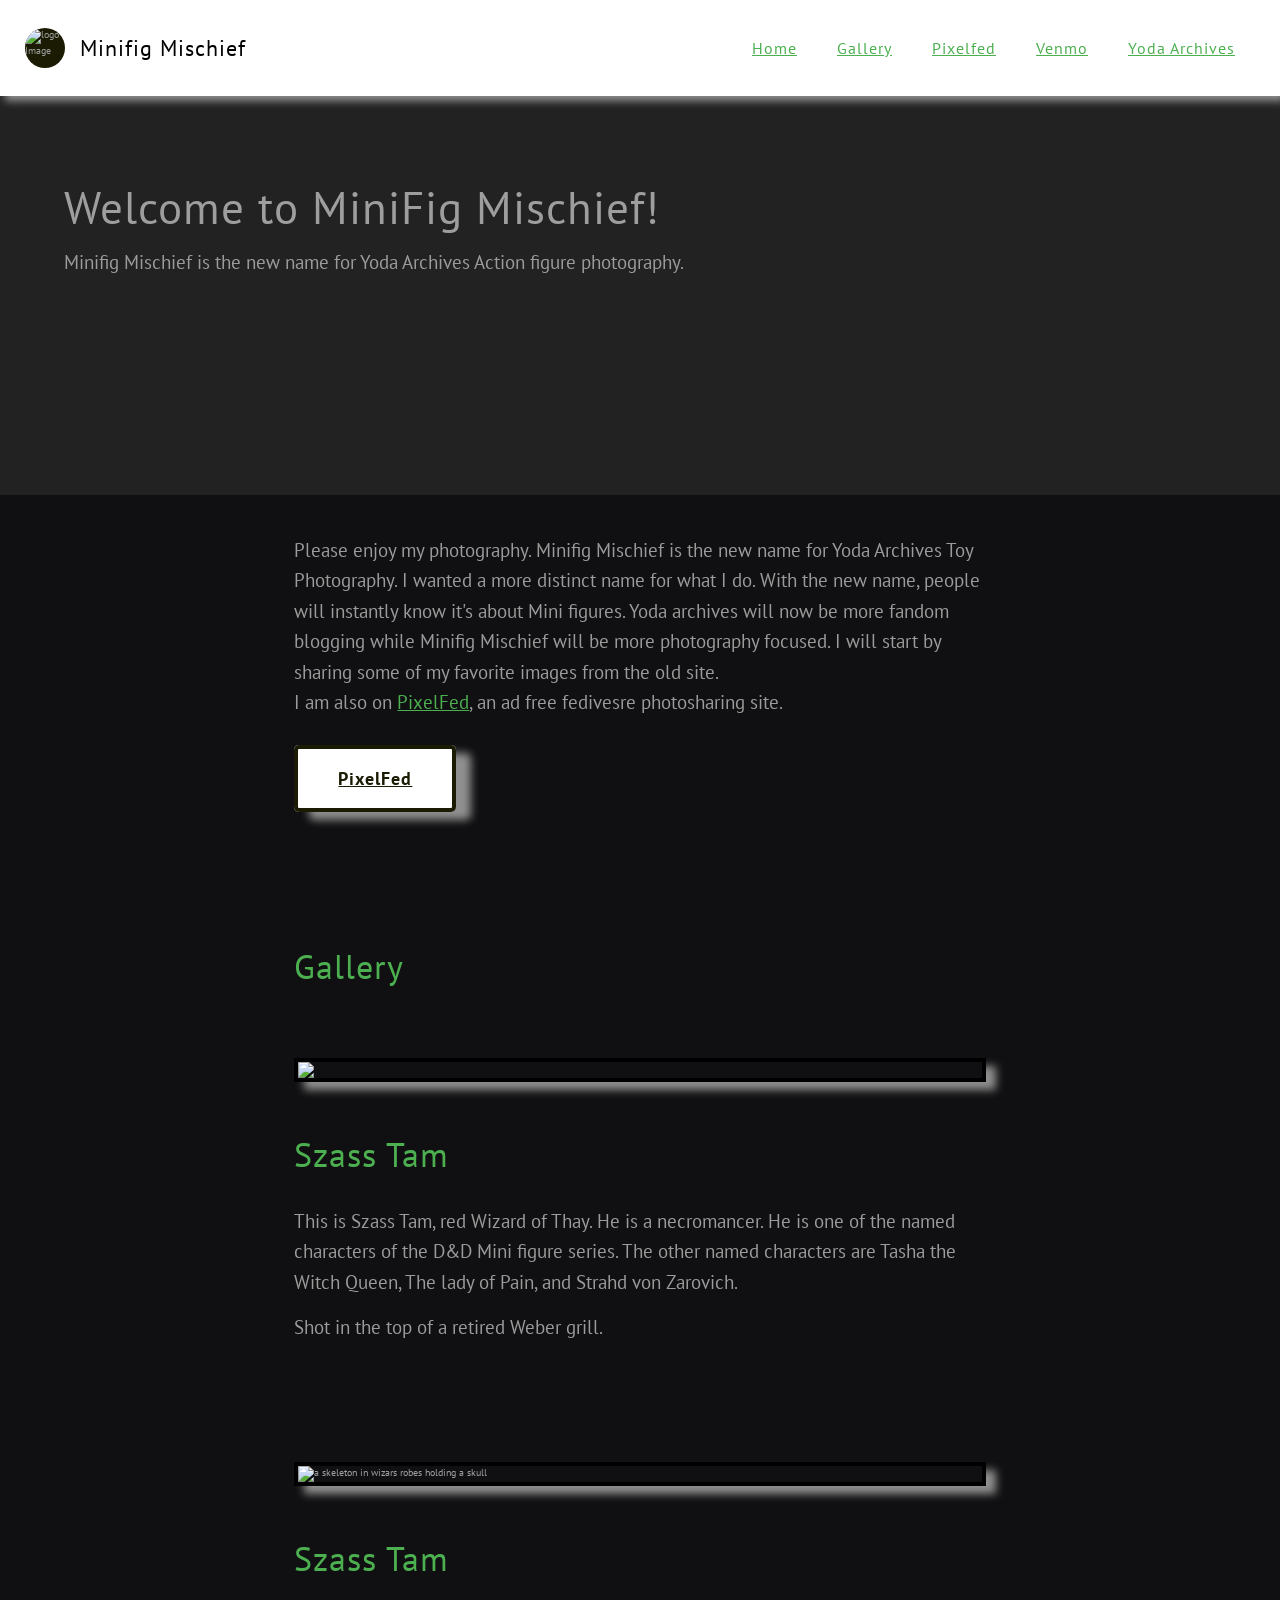
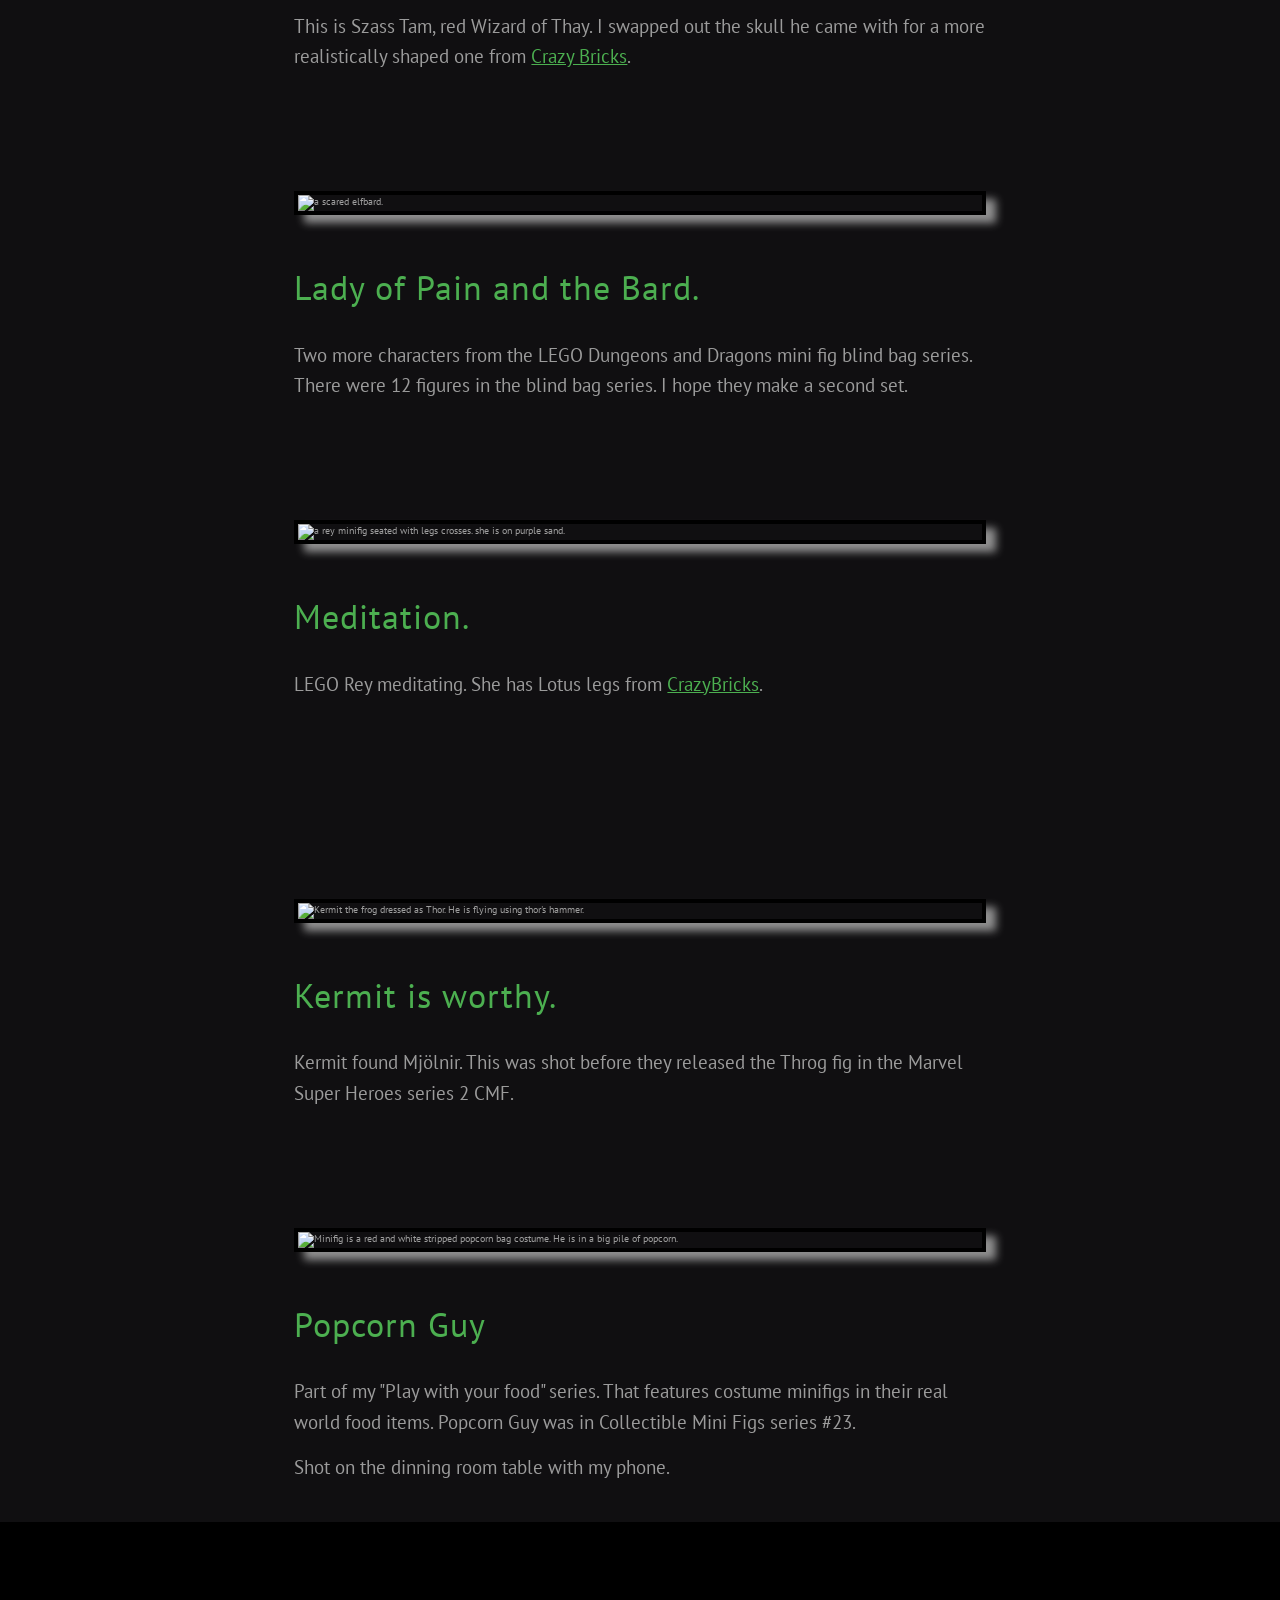
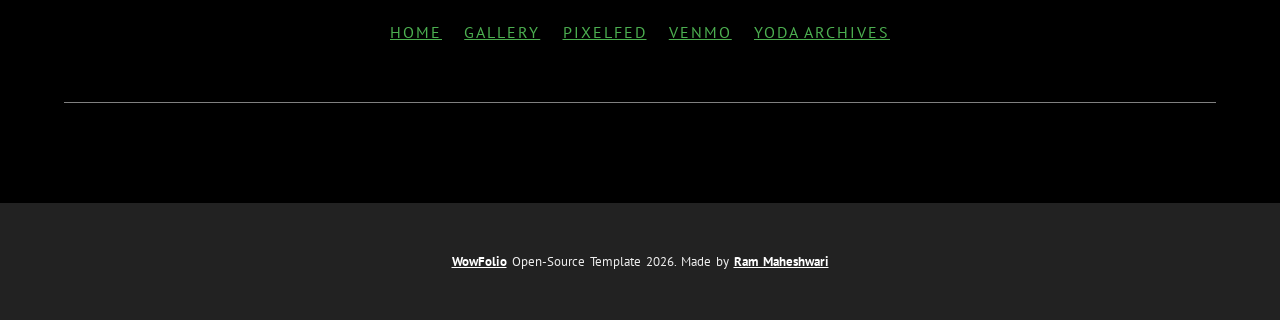
==== index.html @ 5553c9e7 "initial files" ====
<!DOCTYPE html>
<html lang="en">

<head>
  <meta charset="UTF-8" />
  <meta property="og:title" content="Minifig Mischief Macro Photography" />
  <meta property="og:url" content="https://minifigmischief.com}" />
  <meta property="og:type" content="website" />
  <meta name="og:description" content="Toy Photography featuring Minifigs and Action figures from various Fandoms. Including LEGO, Star Wars, Dungeons and Dragons, Marvel, and Comic books" />
  <meta property="og:image" content="https://minifigmischief.com/images/retro_space.jpg" />
  <meta name="description" content="Photography featuring Minifigs and Action figures from various Fandoms. Including LEGO, Star Wars, Dungeons and Dragons, Marvel, and Comic books">

  <meta http-equiv="X-UA-Compatible" content="IE=edge" />
  <meta name="viewport" content="width=device-width, initial-scale=1.0" />
  <link rel="stylesheet" href="css/style.css" />
  <link rel="preconnect" href="https://fonts.googleapis.com" />
  <link rel="preconnect" href="https://fonts.gstatic.com" crossorigin />
  <link href="https://fonts.googleapis.com/css2?family=PT+Sans:wght@400;700&display=swap" rel="stylesheet" />
  <link rel="stylesheet" href="https://cdn.jsdelivr.net/gh/devicons/devicon@v2.14.0/devicon.min.css" />

  <link rel="apple-touch-icon" sizes="180x180" href="/apple-touch-icon.png">
  <link rel="icon" type="image/png" sizes="32x32" href="/favicon-32x32.png">
  <title>Minifig Mischief * Toy Photography</title>

</head>

<body>
  <header class="main-header">
    <div class="main-header__logo-container">
      <div class="main-header__logo-img-cont">
        <img
          src="images/retro_space_favicon.jpg"
          alt="logo Image" class="main-header__logo-img" />
      </div>
      <h4 class="main-header__logo-text">Minifig Mischief</h4>
    </div>
    <nav class="main-header__navigation">
      <ul class="main-header__navigation-links">
        <li class="main-header__navigation-link"><a href="./index.html"> Home </a></li>
        <li class="main-header__navigation-link">
          <a href="./index.html#gallery" name="gallery"> Gallery </a>
        </li>
        <li class="main-header__navigation-link"><a href="https://pixelfed.social/Minifigmischief" rel="noreferrer" name="pixelfed"> Pixelfed </a></li>
        <li class="main-header__navigation-link">
            <a href="https://account.venmo.com/A_Temptation_of_Faeries" rel="noreferrer" name="venmo"> Venmo</a>
          </li>
        <li class="main-header__navigation-link"><a href="https://yodaarchives.com" rel="noreferrer" name="yodaarchives"> Yoda Archives</a></li>

      </ul>
    </nav>
    <div class="main-header__sm-scr-nav-btn">
      <div class="main-header__sm-scr-nav-btn-line"></div>
      <div class="main-header__sm-scr-nav-btn-line"></div>
    </div>
    <div class="main-header__sm-menu">
      <div class="main-header__sm-menu-close">

      </div>
      <ul class="main-header__sm-menu-links">
        <!--li>
          <a class="main-header__sm-menu-link main-header__sm-menu-link--1" name="home-hero">Home</a>
        </li -->

        <li>
          <a class="main-header__sm-menu-link main-header__sm-menu-link--1" name="gallery">Gallery</a>
        </li>
        <li>
          <a class="main-header__sm-menu-link main-header__sm-menu-link--2" name="pixelfed">Pixelfed</a>
        </li>
        <li>
          <a class="main-header__sm-menu-link main-header__sm-menu-link--3" name="venmo">Venmo</a>
        </li>
        <!--li> 
          <a class="main-header__sm-menu-link main-header__sm-menu-link--5" name="yodaarchives">Yoda Archives</a>
        </li --> 
      </ul>
    </div >
  </header>


  <section id="home-hero" class="home-hero">
    <div class="home-hero__content">
      <div class="home-hero__info">
        <h2 class="heading-primary home-hero__heading-primary">
          <span class="heading-primary__main">
            Welcome to MiniFig Mischief!
          </span>
        </h2>
                      <p class="text-primary projects__list-item-text-primary">
                <span>
               Minifig Mischief is the new name for Yoda Archives Action figure photography. 
            </span>
              </p>
      </div>
    </div>
  </section>

  <section  class="projects main-section">
    <div class="main-container">
   
        <p class="text-primary projects__list-item-text-primary"><span> 
        </span>
      </p>
      <div class="main-section__content">


           <div class="projects__list-item projects__list-item--inv">
            <div class="projects__list-item-count">
              <span class="projects__list-item-count-num"> 3 </span>
              <span class="projects__list-item-count-line"> </span>
              <span class="projects__list-item-count-end-dot"> </span>
            </div>

              <p class="text-primary projects__list-item-text-primary intro">
                <span  id="pixelfed">
              Please enjoy my photography. Minifig Mischief is the new name for Yoda Archives Toy Photography. I wanted a more distinct name for what I do. With the new name, people will instantly know it's about Mini figures. Yoda archives will now be more fandom blogging while Minifig Mischief will be more photography focused. I will start by sharing some of my favorite images from the old site.<br> 
              I am also on <a href="https://pixelfed.social/Minifigmischief" rel="noreferrer" name="pixelfed">PixelFed</a>, an ad free fedivesre photosharing site.
            </span><br>
            <a href="https://pixelfed.social/Minifigmischief" class="btn btn-theme btn-inv projects__btn-inv" role="button" rel="noreferrer">PixelFed</a><br>
              <h3 class="heading-tertiary projects__list-item-heading-tertiary" id="gallery">Gallery
              </h3>
              </p>
            </div>
          </div>


           <div class="projects__list-item projects__list-item--inv">
            <div class="projects__list-item-count">
              <span class="projects__list-item-count-num"> 3 </span>
              <span class="projects__list-item-count-line"> </span>
              <span class="projects__list-item-count-end-dot"> </span>
            </div>
            <div class="projects__list-item-details">
              <div class="projects__list-item-img-cont">
                <img src="images/lich.jpg" re="a skeleton wizard in red robes." class="projects__list-item-img" />
              </div>
              <h3 class="heading-tertiary projects__list-item-heading-tertiary">
                Szass Tam
              </h3>
              <!-- <hr class="projects__title-text-divider" /> -->

              <p class="text-primary projects__list-item-text-primary">
                <span>This is Szass Tam, red Wizard of Thay. He is a necromancer. He is one of the named characters of the D&D Mini figure series. The other named characters are Tasha the Witch Queen, The lady of Pain, and Strahd von Zarovich.</span>
                <!-- <br />
                <br /> -->
                <span> Shot in the top of a retired Weber grill.
                </span>
              </p>

            </div>
          </div>






        <div class="projects__list">
          <div class="projects__list-item projects__list-item--inv">
            <div class="projects__list-item-count">
              <span class="projects__list-item-count-num"> 1 </span>
              <span class="projects__list-item-count-line"> </span>
              <span class="projects__list-item-count-end-dot"> </span>
            </div>
            <div class="projects__list-item-details">
              <div class="projects__list-item-img-cont">
                <img src="images/dd_lich-new_skull.jpg" alt="a skeleton in wizars robes holding a skull" class="projects__list-item-img" />
              </div>
              <h3 class="heading-tertiary projects__list-item-heading-tertiary">
                Szass Tam
              </h3>
              <!-- <hr class="projects__title-text-divider" /> -->

              <p class="text-primary projects__list-item-text-primary">
                <span>This is Szass Tam, red Wizard of Thay. I swapped out the skull he came with for a more realistically shaped one from <a href="https://crazybricks.bigcartel.com/" rel="noreferrer">Crazy Bricks</a>.

                </span>
                <!-- <br />
                  <br /> -->

              </p>

              <!--  <a href="https://crazybricks.bigcartel.com/" class="btn btn-theme btn-inv projects__btn-inv" role="button" rel="noreferrer">Crazy Bricks</a> -->

            </div>
          </div>




          <div class="projects__list-item projects__list-item--inv">
            <div class="projects__list-item-details">
              <div class="projects__list-item-img-cont">
                <img src="images/lady-pain-BARD.jpg" alt="a scared elfbard." class="projects__list-item-img" />
              </div>
              <h3 class="heading-tertiary projects__list-item-heading-tertiary">
                Lady of Pain and the Bard.
              </h3>
              <!-- <hr class="projects__title-text-divider" /> -->

              <p class="text-primary projects__list-item-text-primary">
                <span>
                Two more characters from the LEGO Dungeons and Dragons mini fig blind bag series. There were 12 figures in the blind bag series. I hope they make a second set.
                </span>
              </p>

            </div>
            <div class="projects__list-item-count">
              <span class="projects__list-item-count-num">  </span>
              <span class="projects__list-item-count-line"> </span>
              <span class="projects__list-item-count-end-dot"> </span>
            </div>
          </div>



          <div class="projects__list-item projects__list-item--inv">
            <div class="projects__list-item-count">
              <span class="projects__list-item-count-num">  </span>
              <span class="projects__list-item-count-line"> </span>
              <span class="projects__list-item-count-end-dot"> </span>
            </div>

            <div class="projects__list-item-details">
              <div class="projects__list-item-img-cont">
                <img src="images/rey_lotus_position.jpg" alt="a rey minifig seated with legs crosses. she is on purple sand." class="projects__list-item-img" />
              </div>
              <h3 class="heading-tertiary projects__list-item-heading-tertiary">
                Meditation.
              </h3>
              <!-- <hr class="projects__title-text-divider" /> -->

              <p class="text-primary projects__list-item-text-primary">
                <span>
                  LEGO Rey meditating. She has Lotus legs from <a href="https://crazybricks.bigcartel.com/" rel="noreferrer">CrazyBricks</a>.
                </span>

              </p>
            </div>
          </div>
 
          <div class="projects__list-item projects__list-item--inv">
            <div class="projects__list-item-count">
              <span class="projects__list-item-count-num"> 3 </span>
              <span class="projects__list-item-count-line"> </span>
              <span class="projects__list-item-count-end-dot"> </span>
            </div>
          </div>

        

          <div class="projects__list-item projects__list-item--inv">
            <div class="projects__list-item-details">
              <div class="projects__list-item-img-cont">
                <img src="images/kermit_thor.jpg" alt="Kermit the frog dressed as Thor. He is flying using thor's hammer." class="projects__list-item-img" />
              </div>
              <h3 class="heading-tertiary projects__list-item-heading-tertiary">
                Kermit is worthy.
              </h3>
              <!-- <hr class="projects__title-text-divider" /> -->

              <p class="text-primary projects__list-item-text-primary">
                <span>
                Kermit found Mjölnir. This was shot before they released the Throg fig in the Marvel Super Heroes series 2 CMF. 
                </span>

              </p>

            </div>

            <div class="projects__list-item-count">
              <span class="projects__list-item-count-num"> 4 </span>
              <span class="projects__list-item-count-line"> </span>
              <span class="projects__list-item-count-end-dot"> </span>
            </div>
          </div>

          <div class="projects__list-item projects__list-item--inv">
          <div class="projects__list-item-details">
              <div class="projects__list-item-img-cont">
                <img src="images/popcorn_matted.jpg" alt="Minifig is a red and white stripped popcorn bag costume. He is in a big pile of popcorn." class="projects__list-item-img" />
              </div>
              <h3 class="heading-tertiary projects__list-item-heading-tertiary">
                Popcorn Guy
              </h3>
              <!-- <hr class="projects__title-text-divider" /> -->

              <p class="text-primary projects__list-item-text-primary">
                <span>
                Part of my "Play with your food" series. That features costume minifigs in their real world food items. Popcorn Guy was in Collectible Mini Figs series #23.
                </span>
                <!-- <br />
                <br /> -->
                <span>Shot on the dinning room table with my phone.
                </span>

              </p>

            </div>
          </div>


        </div>
      </div>
    </div>
  </section>

  <footer class="main-footer">
    <div class="main-footer__upper">
      <div class="main-container">
        <ul class="main-footer__links">
          <li class="main-footer__link">
            <a href="./index.html">Home</a>
          </li>
          <li class="main-footer__link">
            <a href="./index.html#gallery">Gallery</a>
          </li>
          <li class="main-footer__link">
            <a href="https://pixelfed.social/Minifigmischief" rel="noreferrer">PixelFed</a>
          </li>
          <li class="main-footer__link" id="venmo">
            <a href="https://account.venmo.com/A_Temptation_of_Faeries" rel="noreferrer">Venmo</a>
          </li>
          <li class="main-footer__link" id="yodaarchives">
          <a href="https://yodaarchives.com" rel="noreferrer">Yoda Archives</a>
          </li>
        </ul>
        <div class="main-footer__mid-line"></div>
        <div class="main-footer__socials">

        </div>
      </div>
    </div>
    <div class="main-footer__bottom">
      <div class="main-container">
        <p class="main-footer__bottom-txt">
          <a target="_blank" href="https://github.com/rammcodes/wowfolio" rel="noreferrer">WowFolio</a> Open-Source Template
          <script>document.write(new Date().getFullYear())</script>. Made by
          <a target="_blank" href="https://rammaheshwari.com" rel="noreferrer">Ram Maheshwari</a>
        </p>
      </div>
    </div>
  </footer>
  <script src="./script.js"></script>
</body>

</html>
---- css/style.css ----
* {
  margin: 0;
  padding: 0;
  box-sizing: border-box;
  font-family: inherit;
}

:root {
  --themeColor: 27, 27, 3;
  /* Theme Color in (R,G,B) format 
  */
  --background: rgb(16 15 17);
  --herobg: rgb(31 28 31);/*option a */
  --herobg: #222;
  --purple: #4CAF50;
  --accentgreen: #4CAF50;
}

html {
  font-size: 62.5%;
  scroll-behavior: smooth;
}

/* 75em === 1200px */
@media (max-width: 75em) {
  html {
    font-size: 60%;
  }
}

/* 56.25em === 900px */
@media (max-width: 56.25em) {
  html {
    font-size: 58%;
  }
}

/* 37.5em === 600px */
@media (max-width: 37.5em) {
  html {
    font-size: 56%;
  }
}

/* 112.5em === 1600px */
/* @media (min-width: 112.5em) {
  html {
    font-size: 65%;
  }
} */

body {
  font-family: 'PT Sans', sans-serif;
  background: var(--background);
  color: rgb(158 158 158);
}

ul {
  list-style: none;
}

a {
  text-decoration: underline;
  color: var(--accentgreen);
}

/* Utils */

.btn {
  font-family: inherit;
  letter-spacing: 1px;
  font-weight: 700;
  border: none;
  box-shadow: none;
  cursor: pointer;
  padding: 1.8rem 4rem;
  font-size: 1.8rem;
  border-radius: 5px;
  border: 4px solid rgba(var(--themeColor), 1);
}

@media (max-width: 37.5em) {
  .btn {
    padding: 2rem 4rem;
  }
}

.btn-theme {
  background: rgba(var(--themeColor), 1);
  color: #fff;
  box-shadow: rgb(158 158 158  / 90%) 15px 8px 8px;
;
}

.btn-inv {
  color: rgba(var(--themeColor), 1);
  background: #fff;
}

.btn-sm {
  padding: 1.3rem 2rem;
  font-size: 1.6rem;
  border: none;
}

.main-container {
  max-width: 120rem;
  margin: auto;
  width: 90%;
}



.main-section__content {
  margin-top: 1rem;
}

@media (max-width: 37.5em) {
  .main-section {
    padding: 10rem 0;
  }

  .main-section__content {
    margin-top: 9rem;
  }
}

.heading-primary {
  font-size: 4.5rem;
  letter-spacing: 1px;
  line-height: 1.3;
  color: rgb(158 158 158);
  font-weight: 400;
}

@media (max-width: 37.5em) {
  .heading-primary {
    font-size: 4rem;
  }
}

.heading-primary__sm {
  font-size: 2.8rem;
  display: block;
  margin-bottom: 2.5rem;
}

.heading-secondary {
  font-size: 4rem;
  letter-spacing: 1px;
  line-height: 1.3;
  color: rgb(158 158 158);
  font-weight: 400;
}

.heading-secondary__sm {
  font-size: 2.8rem;
  display: block;
  margin-bottom: 2.5rem;
}

.heading-tertiary {
  font-size: 3.4rem;
  letter-spacing: 1px;
  line-height: 1.3;
  color: var(--purple);
  font-weight: 400;
}

.heading-quaternary {
  font-size: 2.5rem;
  letter-spacing: 1px;
  line-height: 1.3;
  color: #000;
  font-weight: 400;
}

.heading-quaternary-sm {
  font-size: 2.1rem;
  letter-spacing: 1px;
  line-height: 1.3;
  color: #000;
  font-weight: 400;
}

@media (max-width: 37.5em) {
  .heading-secondary {
    font-size: 3.7rem;
  }

  .heading-tertiary {
    font-size: 3rem;
  }
}

.text-primary {
  font-size: 1.9rem;
  color: #9e9e9efa;
  line-height: 1.6;
}

.text-primary span {
  margin-bottom: 1.5rem;
  display: block;
}

.text-primary span:last-child {
  margin-bottom: 0;
}

/* Animation ( Keyframes ) */

@keyframes downToUp {
  0% {
    opacity: 0;
    transform: translateY(50px);
  }

  100% {
    opacity: 1;
    transform: translateY(0);
  }
}

/* Main Header Stylings */

.main-header {
  display: flex;
  justify-content: space-between;
  align-items: center;
  padding: 2.5rem;
  position: fixed;
  top: 0;
  left: 0;
  width: 100%;
  box-shadow: rgb(158 158 158  / 90%) 5px 5px 8px;
  z-index: 1000;
  background: #fff;
}

.main-header__logo-container {
  display: flex;
  align-items: center;
  cursor: pointer;
}

.main-header__logo-img-cont {
  margin-right: 1.5rem;
  width: 4rem;
  height: 4rem;
  overflow: hidden;
  border-radius: 10rem;
  background: rgba(var(--themeColor), 1);
}

.main-header__sm-scr-nav-btn {
  padding: 1rem 1rem;
  display: none;
  cursor: pointer;
}

@media (max-width: 37.5em) {
  .main-header__sm-scr-nav-btn {
    display: block;
  }
}

.main-header__sm-scr-nav-btn-line {
  height: 1px;
  background: #000;
  width: 3rem;
  border-radius: 50px;
}

.main-header__sm-menu {
  background: #fff;
  position: fixed;
  top: 0;
  left: 0;
  width: 100%;
  height: 100%;
  min-height: 40rem;
  transform: translateX(-100%);
  transition: transform 0.5s;
  display: flex;
  align-items: center;
  justify-content: center;
}

.main-header__sm-menu-close {
  position: absolute;
  top: 3.3rem;
  right: 2.5rem;
  width: 3rem;
  height: 3rem;
}

.main-header__sm-menu-close:before,
.main-header__sm-menu-close:after {
  position: absolute;
  content: ' ';
  height: 3rem;
  width: 1px;
  left: 50%;
  transform: translateX(-50%);
  background-color: #000;
}

.main-header__sm-menu-close:before {
  transform: rotate(45deg);
}

.main-header__sm-menu-close:after {
  transform: rotate(-45deg);
}

.main-header__sm-menu--active {
  transform: translateX(0);
}

.main-header__sm-menu-links {
  width: 90%;
}

.main-header__sm-menu-link {
  opacity: 0;
  transform: translateY(50px);
  transition: opacity 0.3s, transform 0.3s;
  font-size: 2.5rem;
  text-align: center;
  display: block;
  padding: 3rem;
  color: #555;
}

/* @keyframes smMenuLinkStartAnimation {
  0% {
    transform: translateY(50px);
    opacity: 0;
  }
  100% {
    transform: translateY(0);
    opacity: 1;
  }
}

@keyframes smMenuLinkEndAnimation {
  0% {
    transform: translateY(0);
    opacity: 1;
  }
  100% {
    transform: translateY(50px);
    opacity: 0;
  }
} */

.main-header__sm-scr-nav-btn-line:first-child {
  margin-bottom: 8px;
}

@media (max-width: 37.5em) {
  .main-header {
    padding: 2.3rem 1.5rem;
  }

  .main-header__logo-img-cont {
    margin-right: 1rem;
  }
}

.main-header__logo-img {
  width: 100%;
  height: 100%;
  object-fit: cover;
}

.main-header__logo-text {
  font-size: 2.2rem;
  letter-spacing: 1px;
  color: #000;
  font-weight: 400;
}

.main-header__navigation-links {
  display: flex;
  align-items: center;
}

.main-header__navigation-link {
  padding: 1.3rem 2rem;
  font-size: 1.6rem;
  letter-spacing: 1px;
  color: #000;
  font-weight: 400;
}

@media (max-width: 56.25em) {
  .main-header__navigation-link {
    padding: 1.3rem 1.5rem;
  }
}

@media (max-width: 37.5em) {
  .main-header__navigation-links {
    display: none;
  }
}

/* Hero Section Stylings */

.home-hero {
  display: flex;
  height: 55vh;
  min-height: 40rem;
  max-height: 60rem;
  background: var(--herobg);
}

.home-hero__content {
  max-width: 120rem;
  margin: auto;
  width: 90%;

  animation: downToUp 0.8s;
}

@media (max-width: 37.5em) {
  .home-hero {
    height: 50vh;
    min-height: unset;
    max-height: unset;
  }

.home-hero__content {
    margin: 0 auto;
    padding: 15rem 0 10rem 0;
  }
}

.home-hero__heading-primary {
  margin-bottom: 1rem;
}

.home-hero__btn-theme {
  margin-right: 2rem;
}

@media (max-width: 37.5em) {
  .home-hero__heading-primary {
    margin-bottom: 4.5rem;
  }

  .home-hero__btn-theme,
  .home-hero__btn-inv {
    width: 100%;
  }

  .home-hero__btn-theme {
    margin: 0 0 2rem 0;
  }
}

/* About */
.about {
  background: rgb(252, 252, 252);
}

.about__info {
  display: grid;
  grid-template-columns: 1fr 1fr;
  grid-gap: 8rem;
}

@media (max-width: 37.5em) {
  .about__info {
    grid-template-columns: 1fr;
    grid-gap: 6rem;
  }

  .about__btn-theme {
    width: 70%;
  }
}

.about__heading-quaternary {
  margin-bottom: 3rem;
}

.about__main-info {
  margin-bottom: 4rem;
}

.about__text-primary {
  margin-bottom: 4rem;
}

.about__text-primary a{
  text-decoration: underline;
}

.about__info-heading {
  margin-bottom: 3rem;
  color: #555;
}

.about__skills {
  display: flex;
  flex-wrap: wrap;
}

.about__skill {
  font-size: 1.6rem;
  text-transform: uppercase;
  letter-spacing: 1px;
  padding: 1.5rem 2rem;
  margin-right: 2rem;
  margin-bottom: 2rem;

  background: #eee;
  color: #666;
  border-radius: 5px;
  font-weight: 500;
}

/* projects */

.projects__list-item {
  display: grid;
  grid-template-columns: 60%;
  grid-gap: 4rem;
  margin-bottom: 8rem;
}

.projects__list-item--inv {
  justify-content: center;
}

@media (max-width: 75em) {
  .projects__list-item {
    grid-template-columns: 60%;
  }
}

@media (max-width: 56.25em) {
  .projects__list-item {
    grid-template-columns: 100%;
  }
}

.projects__list-item:last-child {
  margin-bottom: 0;
}

.projects__list-item-count {
  display: flex;
  flex-direction: column;
  align-items: center;
  max-height: 30rem;
  display: none;
}

.projects__list-item-count-num {
  font-size: 2rem;
  font-weight: 700;
  width: 5rem;
  height: 5rem;
  color: #fff;
  background: #000;
  display: block;
  display: flex;
  align-items: center;
  justify-content: center;
  border-radius: 50px;
}

.projects__list-item-count-line {
  flex-grow: 1;
  width: 2px;
  background: #000;
  border-radius: 50px;
}

.projects__list-item-count-end-dot {
  width: 1rem;
  height: 1rem;
  border-radius: 50px;
  background: #000;
}

.projects__list-item--inv .projects__list-item-img-cont {
  margin: 0 0 0 auto;
}

.projects__list-item-img-cont {
  box-shadow: rgba(77, 233, 0, 0.35) 5px 5px 15px;
  box-shadow: rgb(158 158 158  / 90%) 10px 8px 8px;
  border: 4px solid black;
}

.projects__list-item-img {
  width: 100%;
  display: block;
}

.projects__list-item-heading-tertiary {
  margin: 5rem 0 3rem 0;
}

@media (max-width: 37.5em) {
  .projects__list-item-heading-tertiary {
    margin: 5rem 0 2.5rem 0;
  }
}

.projects__title-text-divider {
  height: 5px;
  width: 3rem;
  background: rgba(var(--themeColor), 1);
  margin-bottom: 3rem;
  border-radius: 100px;
}

.projects__list-item-text-primary {
  margin-bottom: 4rem;
}

@media (max-width: 37.5em) {
  .projects__list-item-text-primary {
    margin-bottom: 3.7rem;
  }
}

.projects__list-item-text-primary span {
  margin-bottom: 1.5rem;
  display: block;
}

.projects__list-item-text-primary span:last-child {
  margin-bottom: 0;
}

.projects__btn-theme {
  margin-right: 2rem;
}

@media (max-width: 37.5em) {
  .projects__btn-theme {
    margin: 0 0 2rem 0;
  }

  .projects__btn-theme,
  .projects__btn-inv {
    width: 70%;
  }
}



/* Main Footer */

.main-footer__upper {
  background: #000;
  padding: 10rem 0;
}

.main-footer__links {
  display: flex;
  max-width: 50rem;
  align-items: center;
  justify-content: space-between;
  margin: auto;
}

.main-footer__link a {
  color: var(--accentgreen);
  font-size: 1.6rem;
  text-transform: uppercase;
  letter-spacing: 2px;
  font-weight: 500;
}

@media (max-width: 37.5em) {
  .main-footer__upper {
    padding: 7rem 0;
  }

  .main-footer__links {
    display: block;
  }

  .main-footer__link a {
    margin-bottom: 0.5rem;
    padding: 3rem 1.5rem;
    display: block;
  }
}

.main-footer__mid-line {
  background: grey;
  height: 1px;
  margin-top: 6rem;
}


.main-footer__bottom {
  padding: 5rem 2rem;
  background: #222;
}

.main-footer__bottom-txt {
  color: #eee;
  font-size: 1.3rem;
  word-spacing: 2px;
  text-align: center;
}

.main-footer__bottom-txt a {
  text-decoration: underline;
  color: #fff;
  font-weight: 700;
}


.groupOfLinks {
  display: flex;
  flex-direction: row;
}

img.blue_tint {
        filter: invert(43%) sepia(15%) saturate(2087%) hue-rotate(194deg) brightness(95%) contrast(85%);
        margin-top: -2px;
    }

.intro {
  padding-bottom: 20px;
}
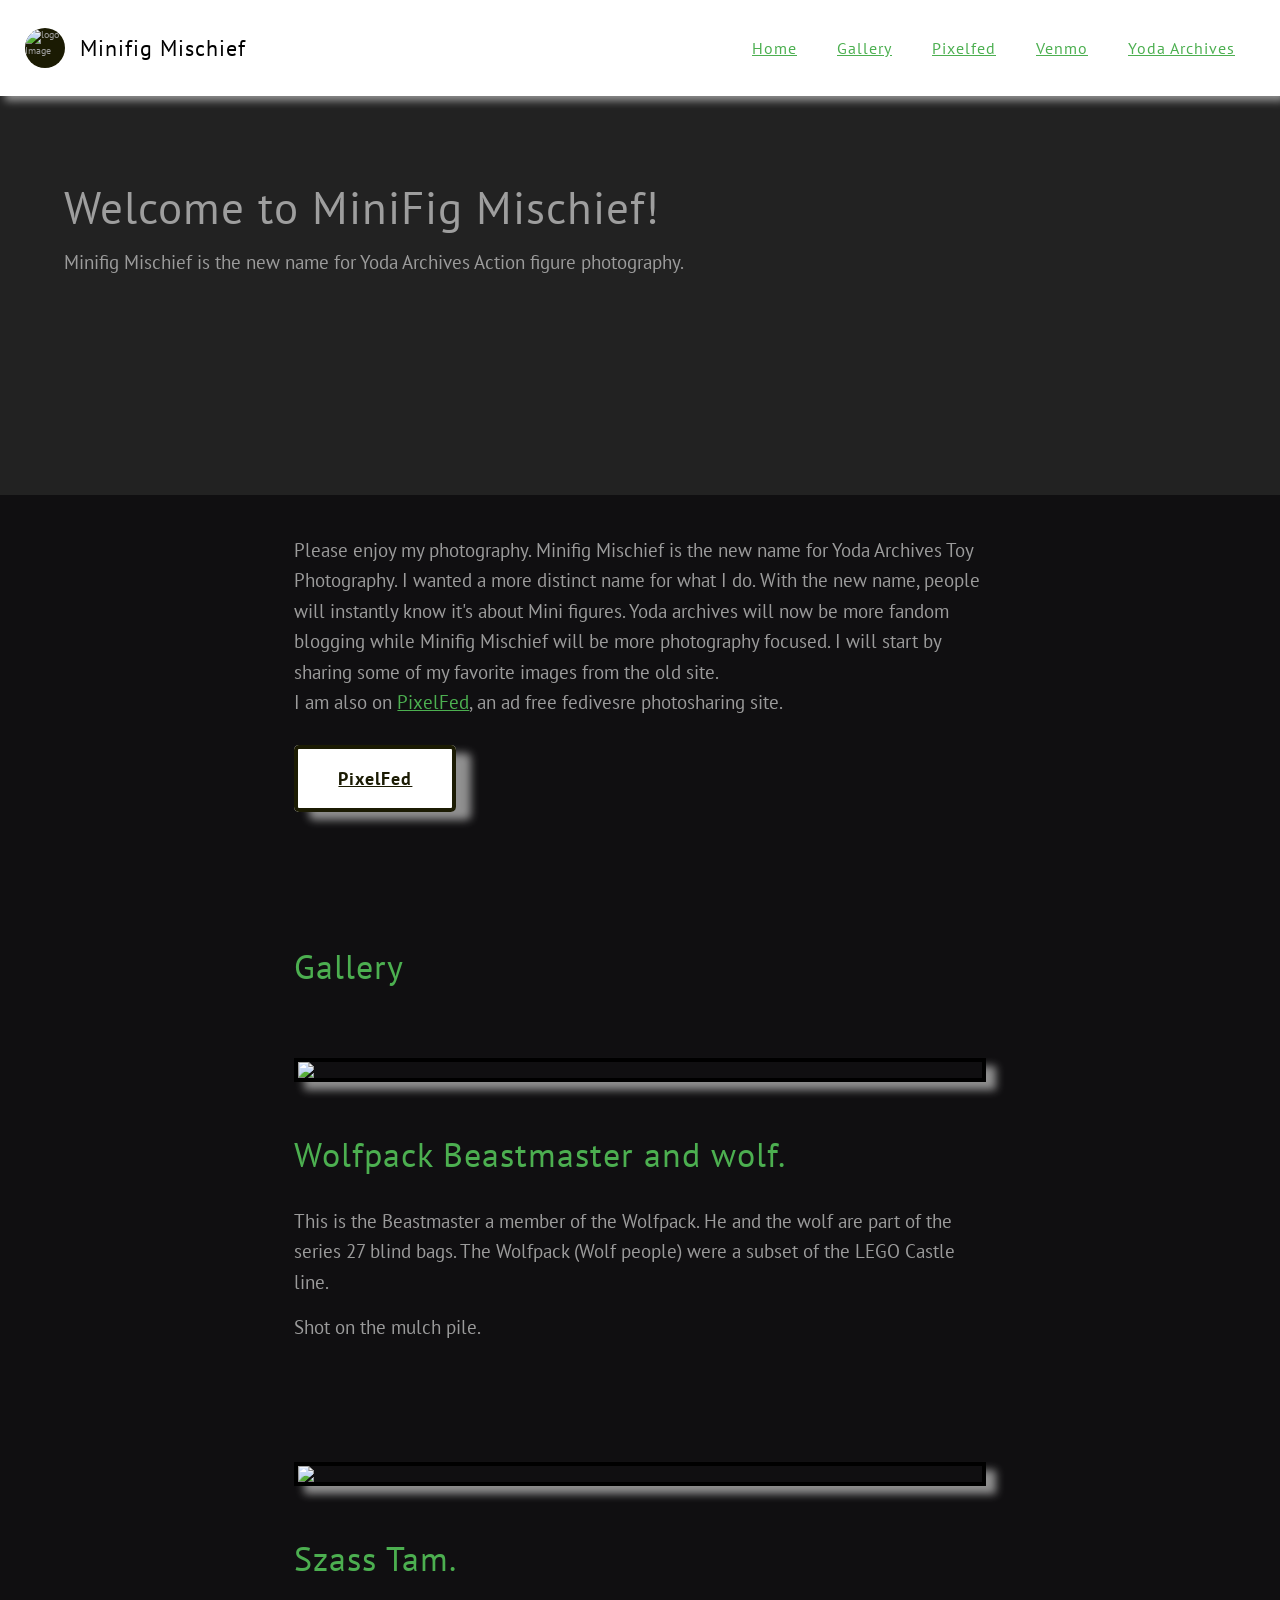
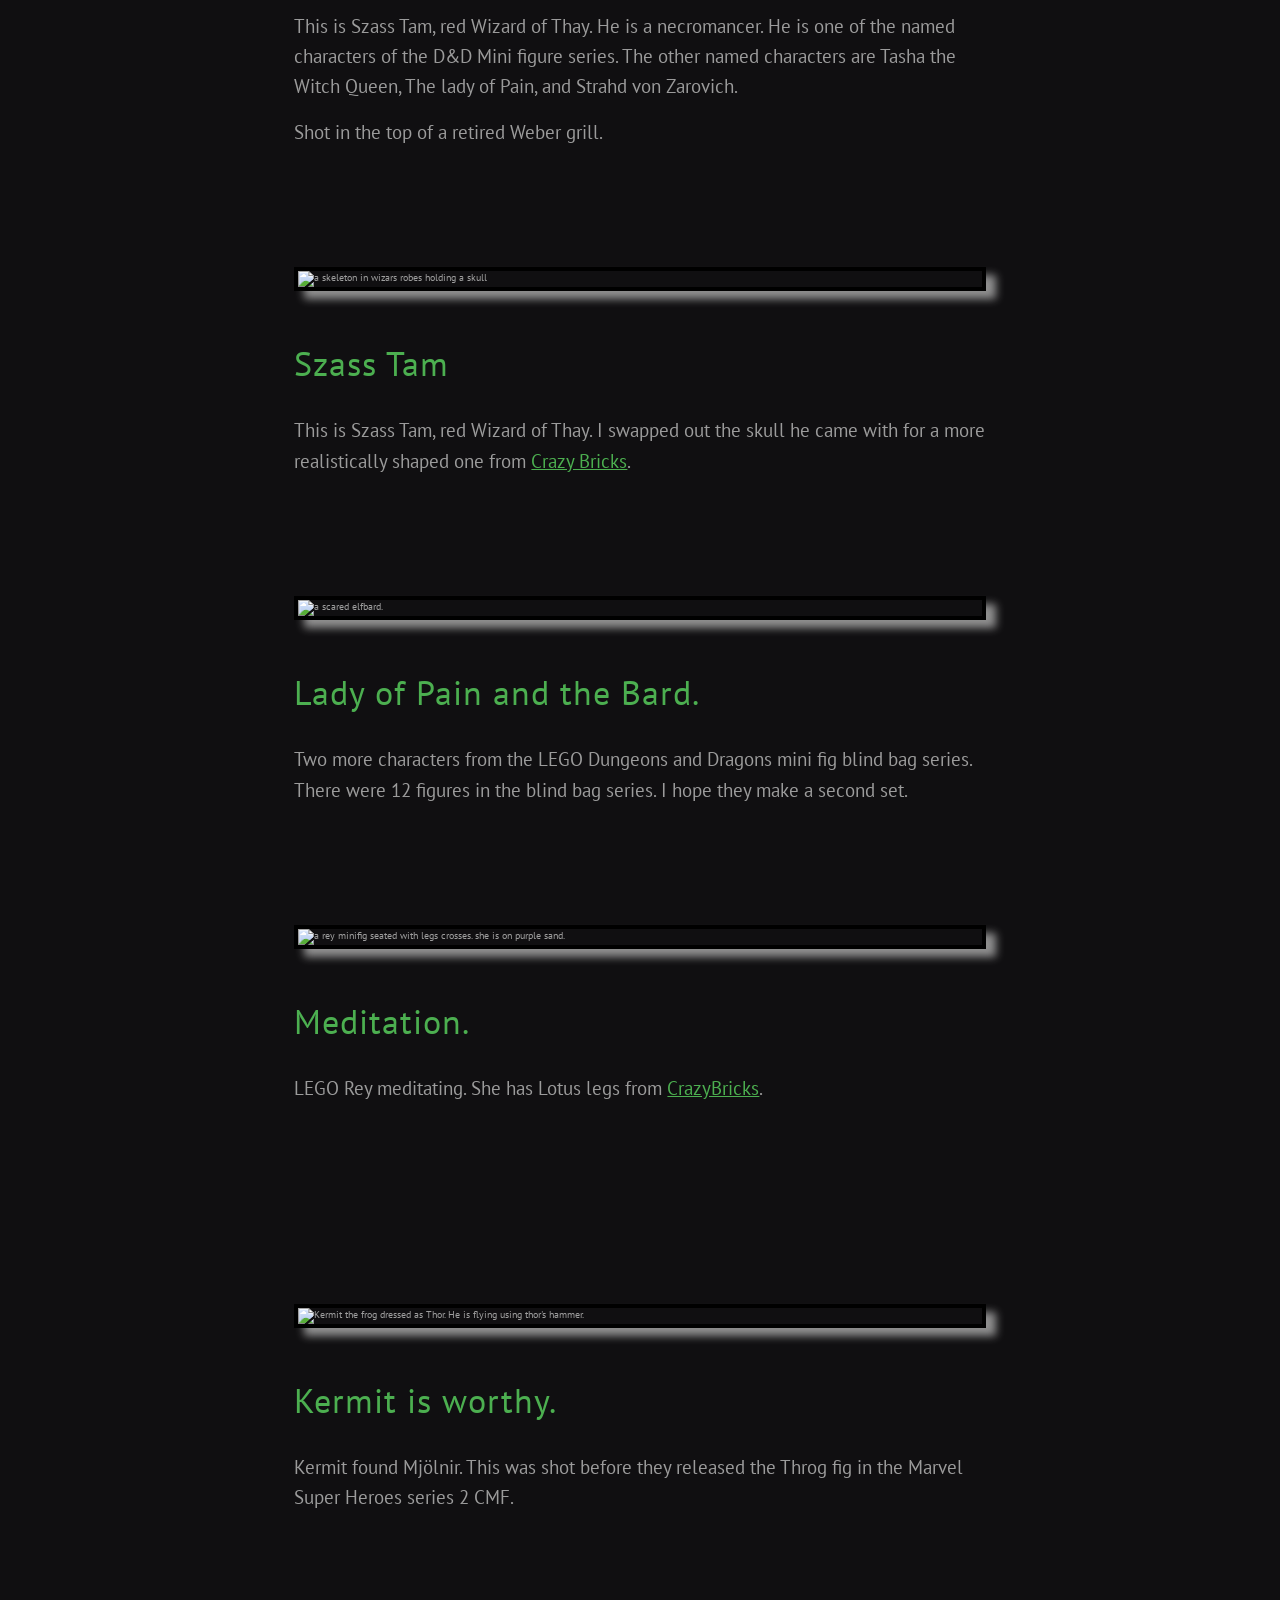
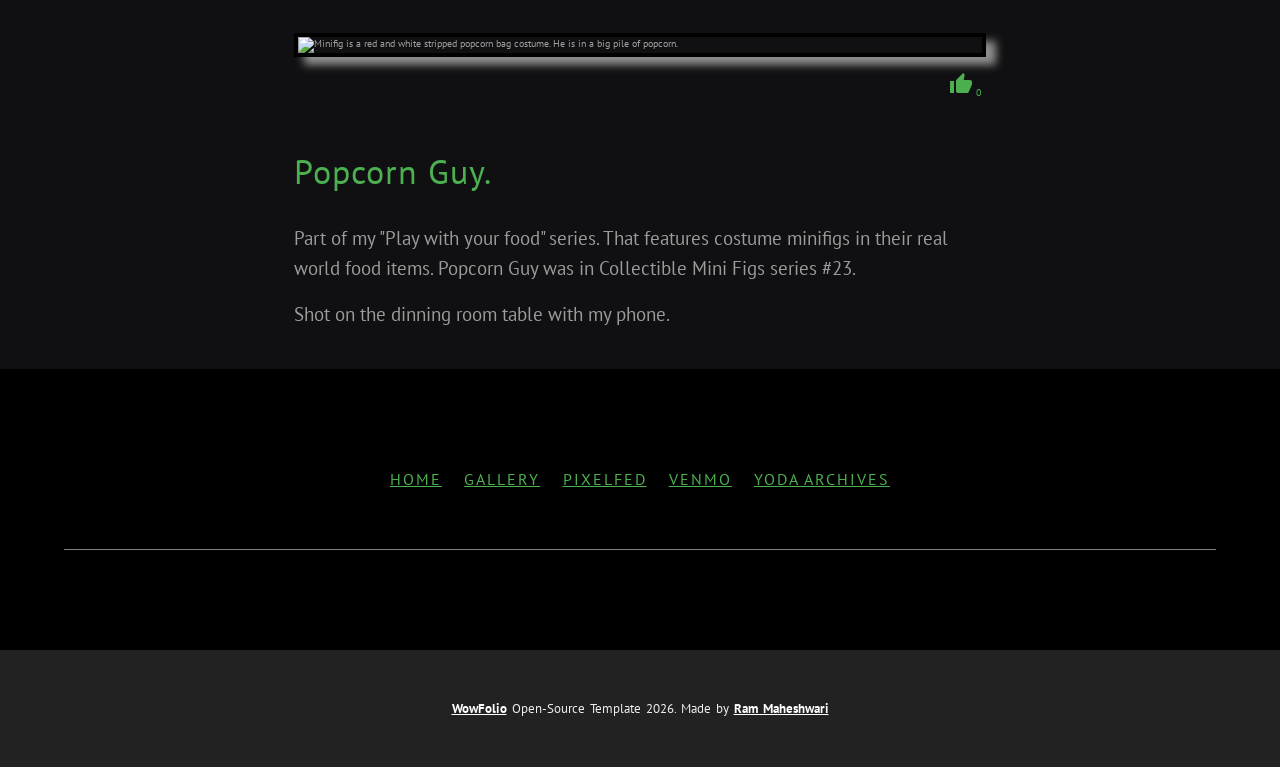
==== commit d86358a4: "adding another section" ====
--- a/index.html
+++ b/index.html
@@ -20,6 +20,8 @@
 
   <link rel="apple-touch-icon" sizes="180x180" href="/apple-touch-icon.png">
   <link rel="icon" type="image/png" sizes="32x32" href="/favicon-32x32.png">
+  <link href="https://fonts.googleapis.com/icon?family=Material+Icons" rel="stylesheet" />
+
   <title>Minifig Mischief * Toy Photography</title>
 
 </head>
@@ -124,6 +126,35 @@
           </div>
 
 
+          <div class="projects__list-item projects__list-item--inv">
+            <div class="projects__list-item-count">
+              <span class="projects__list-item-count-num"> 3 </span>
+              <span class="projects__list-item-count-line"> </span>
+              <span class="projects__list-item-count-end-dot"> </span>
+            </div>
+            <div class="projects__list-item-details">
+              <div class="projects__list-item-img-cont">
+                <img src="images/wolf_clan_matted.jpg" re="a hooded minifig with a lego wolf. he wearing burgandy outfit with a wolf head crest." class="projects__list-item-img" />
+              </div>
+              <h3 class="heading-tertiary projects__list-item-heading-tertiary">
+                Wolfpack Beastmaster and wolf.
+              </h3>
+              <!-- <hr class="projects__title-text-divider" /> -->
+
+              <p class="text-primary projects__list-item-text-primary">
+                <span>This is the Beastmaster a member of the Wolfpack. He and the wolf are part of the series 27 blind bags. The Wolfpack (Wolf people) were a subset of the LEGO Castle line. </span>
+                <!-- <br />
+                <br /> -->
+                <span> Shot on the mulch pile.
+                </span>
+              </p>
+
+            </div>
+          </div>
+
+
+
+
            <div class="projects__list-item projects__list-item--inv">
             <div class="projects__list-item-count">
               <span class="projects__list-item-count-num"> 3 </span>
@@ -135,7 +166,7 @@
                 <img src="images/lich.jpg" re="a skeleton wizard in red robes." class="projects__list-item-img" />
               </div>
               <h3 class="heading-tertiary projects__list-item-heading-tertiary">
-                Szass Tam
+                Szass Tam.
               </h3>
               <!-- <hr class="projects__title-text-divider" /> -->
 
@@ -251,9 +282,14 @@
 
           <div class="projects__list-item projects__list-item--inv">
             <div class="projects__list-item-details">
-              <div class="projects__list-item-img-cont">
+              <div class="projects__list-item-img-cont post" data-post-id="0002">
                 <img src="images/kermit_thor.jpg" alt="Kermit the frog dressed as Thor. He is flying using thor's hammer." class="projects__list-item-img" />
-              </div>
+                          
+
+              </div>
+
+
+
               <h3 class="heading-tertiary projects__list-item-heading-tertiary">
                 Kermit is worthy.
               </h3>
@@ -277,11 +313,22 @@
 
           <div class="projects__list-item projects__list-item--inv">
           <div class="projects__list-item-details">
-              <div class="projects__list-item-img-cont">
-                <img src="images/popcorn_matted.jpg" alt="Minifig is a red and white stripped popcorn bag costume. He is in a big pile of popcorn." class="projects__list-item-img" />
-              </div>
-              <h3 class="heading-tertiary projects__list-item-heading-tertiary">
-                Popcorn Guy
+              <div class="projects__list-item-img-cont post" data-post-id="0001">
+                <img src="images/popcorn_matted.jpg" alt="Minifig is a red and white stripped popcorn bag costume. He is in a big pile of popcorn." class="projects__list-item-img post-rating" />
+              </div>
+              <div class="post_rating_container">
+                <div class="post-rating post_rating_selected">
+                  <span class="post-rating-button material-icons">thumb_up</span>
+                  <span class="post_rating_count">0</span>
+              </div>
+
+              <!--div class="post-rating post_rating_selected">
+                  <span class="post-rating-button material-icons">thumb_down</span>
+                  <span class="post_rating_count">0</span>
+              </div -->
+              </div>
+              <h3 class="heading-tertiary projects__list-item-heading-tertiary">
+                Popcorn Guy.
               </h3>
               <!-- <hr class="projects__title-text-divider" /> -->
 
--- a/css/style.css
+++ b/css/style.css
@@ -735,3 +735,46 @@
 .intro {
   padding-bottom: 20px;
 }
+
+
+/* LIKE BUTTON */
+
+
+.material-symbols-outlined {
+  font-variation-settings:
+  'FILL' 0,
+  'wght' 400,
+  'GRAD' 0,
+  'opsz' 24
+}
+
+.post_rating_container {
+  display: flex;
+  justify-content: flex-end;
+  padding-right: 5px;
+  padding-top: 15px;
+}
+
+.post_rating {
+  display: flex;
+  align-items: center;
+  cursor: default;
+}
+
+.post_rating:not(:last-child) {
+  margin-right: 12px;
+  }
+
+  .post_rating_selected > .post-rating-button,
+  .post_rating_selected > .post_rating_count
+   {
+    color: var(--accentgreen);
+  }
+  .post_rating_button {
+    margin-right: 6px;
+    cursor: pointer;
+    color: var(--accentgreen);
+  }
+  .post_rating:not(.post_rating_selected) > .post-rating-button:hover{
+    color: #000000;
+  }
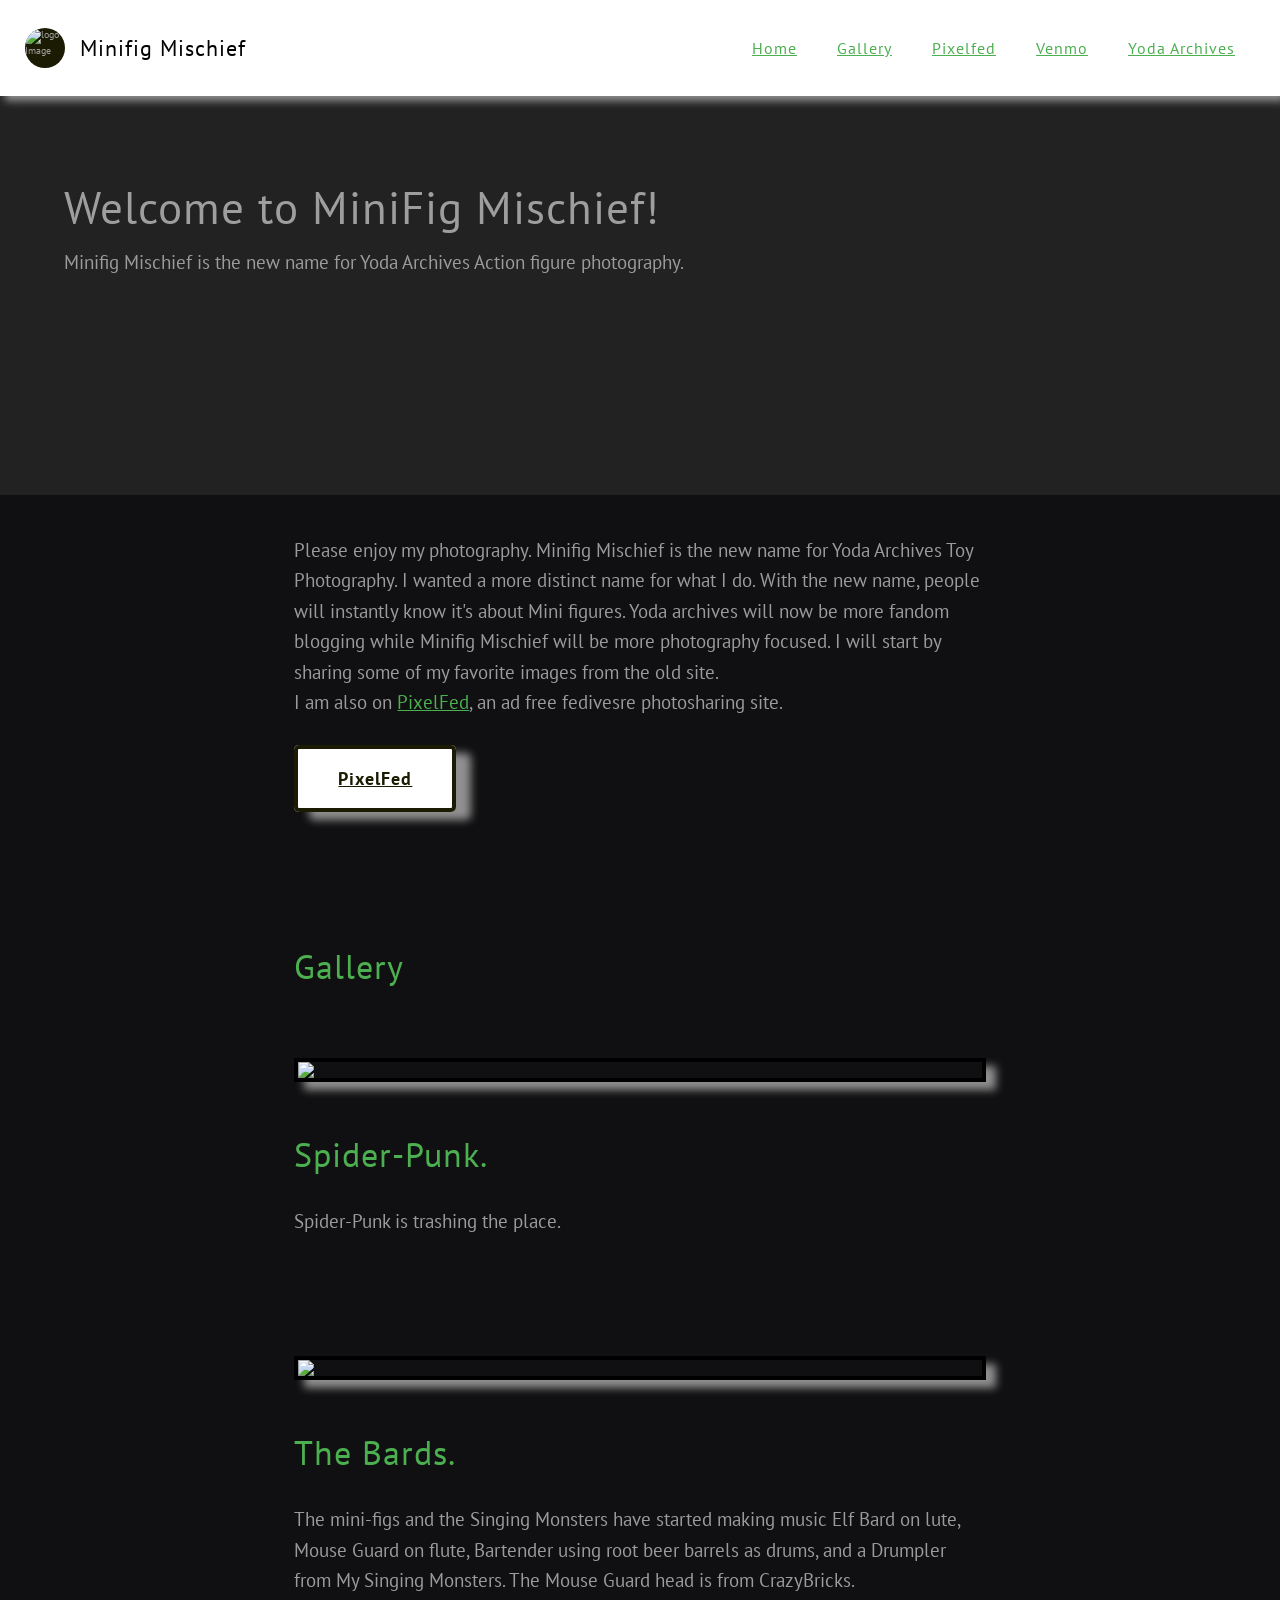
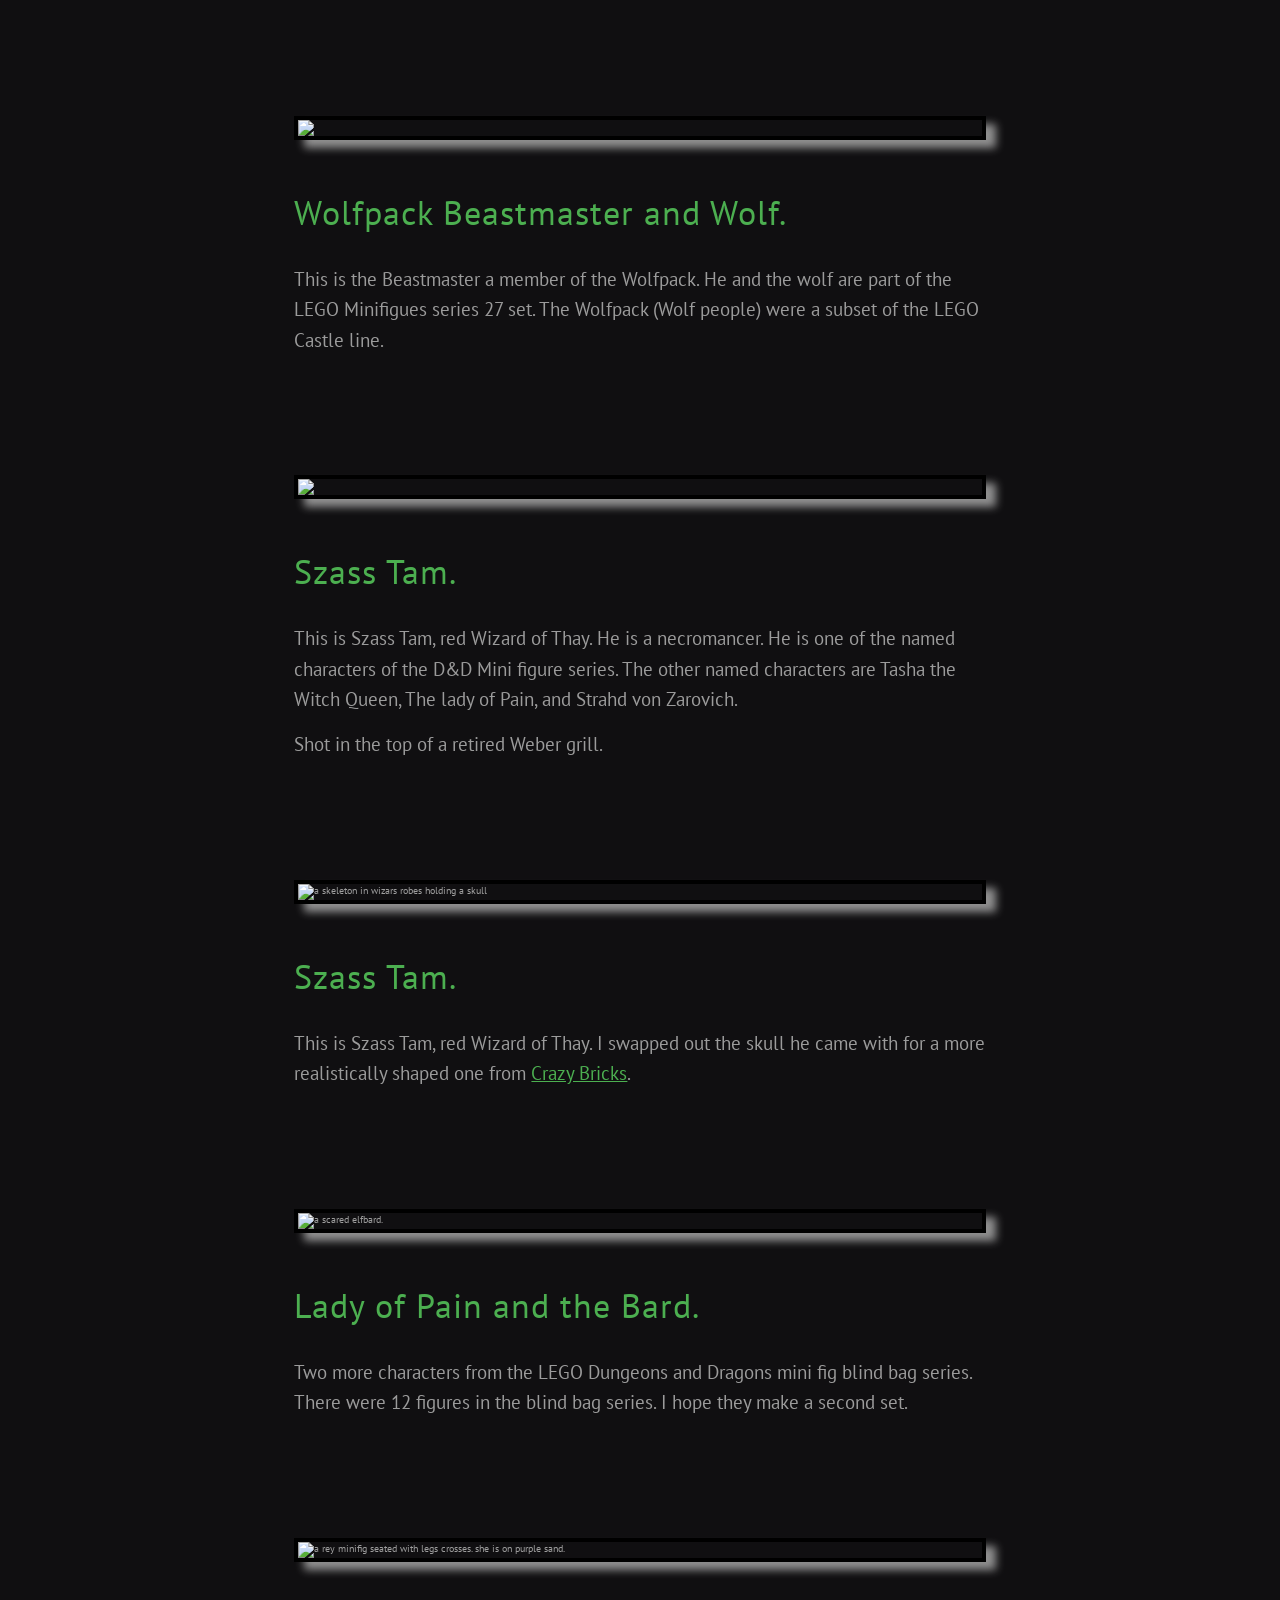
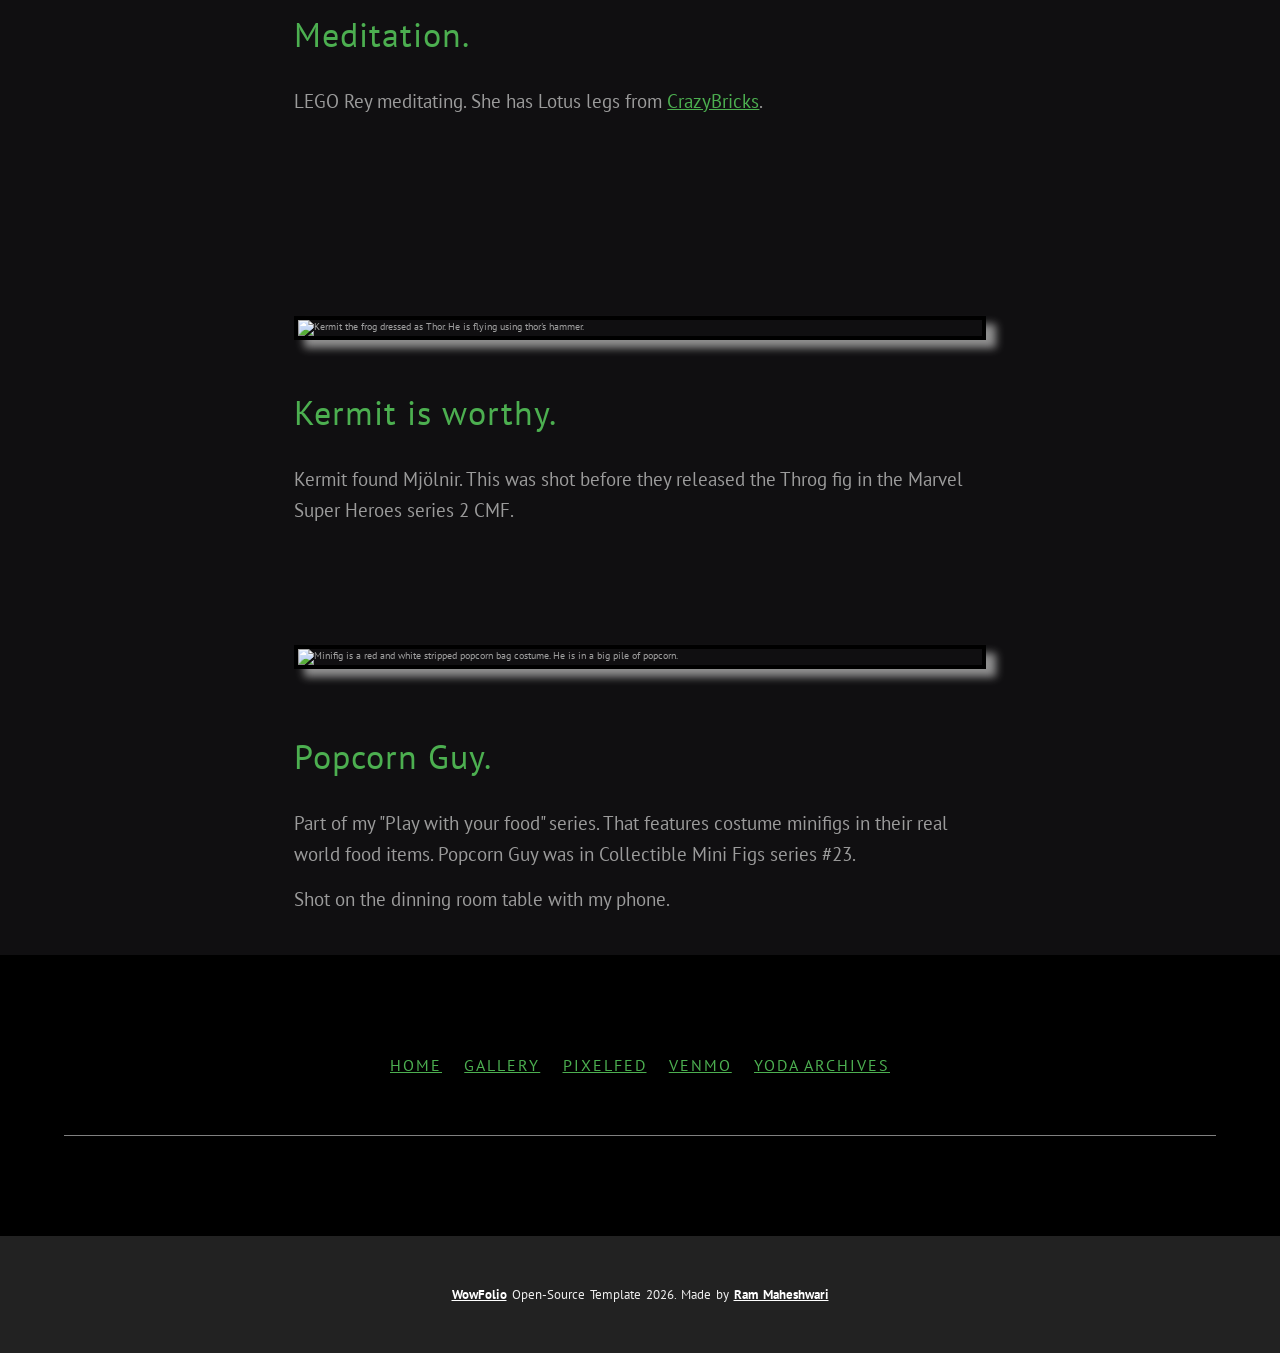
==== commit 0f94c4d3: "added more articles" ====
--- a/index.html
+++ b/index.html
@@ -119,6 +119,11 @@
               I am also on <a href="https://pixelfed.social/Minifigmischief" rel="noreferrer" name="pixelfed">PixelFed</a>, an ad free fedivesre photosharing site.
             </span><br>
             <a href="https://pixelfed.social/Minifigmischief" class="btn btn-theme btn-inv projects__btn-inv" role="button" rel="noreferrer">PixelFed</a><br>
+ 
+
+
+
+
               <h3 class="heading-tertiary projects__list-item-heading-tertiary" id="gallery">Gallery
               </h3>
               </p>
@@ -126,6 +131,58 @@
           </div>
 
 
+          <!-- START GALLERY BELOW   ---->
+
+          <div class="projects__list-item projects__list-item--inv">
+            <div class="projects__list-item-count">
+              <span class="projects__list-item-count-num"> 3 </span>
+              <span class="projects__list-item-count-line"> </span>
+              <span class="projects__list-item-count-end-dot"> </span>
+            </div>
+            <div class="projects__list-item-details">
+              <div class="projects__list-item-img-cont">
+                <img src="images/Spider-punk-matt.jpg" re="lego elf is singing, a mouse is playing the flute." class="projects__list-item-img" />
+              </div>
+              <h3 class="heading-tertiary projects__list-item-heading-tertiary">
+                Spider-Punk.
+              </h3>
+              <!-- <hr class="projects__title-text-divider" /> -->
+
+              <p class="text-primary projects__list-item-text-primary">
+                <span>Spider-Punk is trashing the place. </span>
+                <!-- <br />
+                <br /> -->
+              </p>
+
+            </div>
+          </div>
+
+
+          <div class="projects__list-item projects__list-item--inv">
+            <div class="projects__list-item-count">
+              <span class="projects__list-item-count-num"> 3 </span>
+              <span class="projects__list-item-count-line"> </span>
+              <span class="projects__list-item-count-end-dot"> </span>
+            </div>
+            <div class="projects__list-item-details">
+              <div class="projects__list-item-img-cont">
+                <img src="images/DND_MSM_Band_002.jpg" re="lego elf is singing, a mouse is playing the flute." class="projects__list-item-img" />
+              </div>
+              <h3 class="heading-tertiary projects__list-item-heading-tertiary">
+                The Bards.
+              </h3>
+              <!-- <hr class="projects__title-text-divider" /> -->
+
+              <p class="text-primary projects__list-item-text-primary">
+                <span>The mini-figs and the Singing Monsters have started making music Elf Bard on lute, Mouse Guard on flute, Bartender using root beer barrels as drums, and a Drumpler from My Singing Monsters. The Mouse Guard head is from CrazyBricks. </span>
+                <!-- <br />
+                <br /> -->
+              </p>
+
+            </div>
+          </div>
+
+
           <div class="projects__list-item projects__list-item--inv">
             <div class="projects__list-item-count">
               <span class="projects__list-item-count-num"> 3 </span>
@@ -137,16 +194,14 @@
                 <img src="images/wolf_clan_matted.jpg" re="a hooded minifig with a lego wolf. he wearing burgandy outfit with a wolf head crest." class="projects__list-item-img" />
               </div>
               <h3 class="heading-tertiary projects__list-item-heading-tertiary">
-                Wolfpack Beastmaster and wolf.
-              </h3>
-              <!-- <hr class="projects__title-text-divider" /> -->
-
-              <p class="text-primary projects__list-item-text-primary">
-                <span>This is the Beastmaster a member of the Wolfpack. He and the wolf are part of the series 27 blind bags. The Wolfpack (Wolf people) were a subset of the LEGO Castle line. </span>
+                Wolfpack Beastmaster and Wolf.
+              </h3>
+              <!-- <hr class="projects__title-text-divider" /> -->
+
+              <p class="text-primary projects__list-item-text-primary">
+                <span>This is the Beastmaster a member of the Wolfpack. He and the wolf are part of the LEGO  Minifigues series 27 set. The Wolfpack (Wolf people) were a subset of the LEGO Castle line. </span>
                 <!-- <br />
                 <br /> -->
-                <span> Shot on the mulch pile.
-                </span>
               </p>
 
             </div>
@@ -198,7 +253,7 @@
                 <img src="images/dd_lich-new_skull.jpg" alt="a skeleton in wizars robes holding a skull" class="projects__list-item-img" />
               </div>
               <h3 class="heading-tertiary projects__list-item-heading-tertiary">
-                Szass Tam
+                Szass Tam.
               </h3>
               <!-- <hr class="projects__title-text-divider" /> -->
 
@@ -317,10 +372,10 @@
                 <img src="images/popcorn_matted.jpg" alt="Minifig is a red and white stripped popcorn bag costume. He is in a big pile of popcorn." class="projects__list-item-img post-rating" />
               </div>
               <div class="post_rating_container">
-                <div class="post-rating post_rating_selected">
+                <!-- div class="post-rating post_rating_selected">
                   <span class="post-rating-button material-icons">thumb_up</span>
                   <span class="post_rating_count">0</span>
-              </div>
+              </div -->
 
               <!--div class="post-rating post_rating_selected">
                   <span class="post-rating-button material-icons">thumb_down</span>
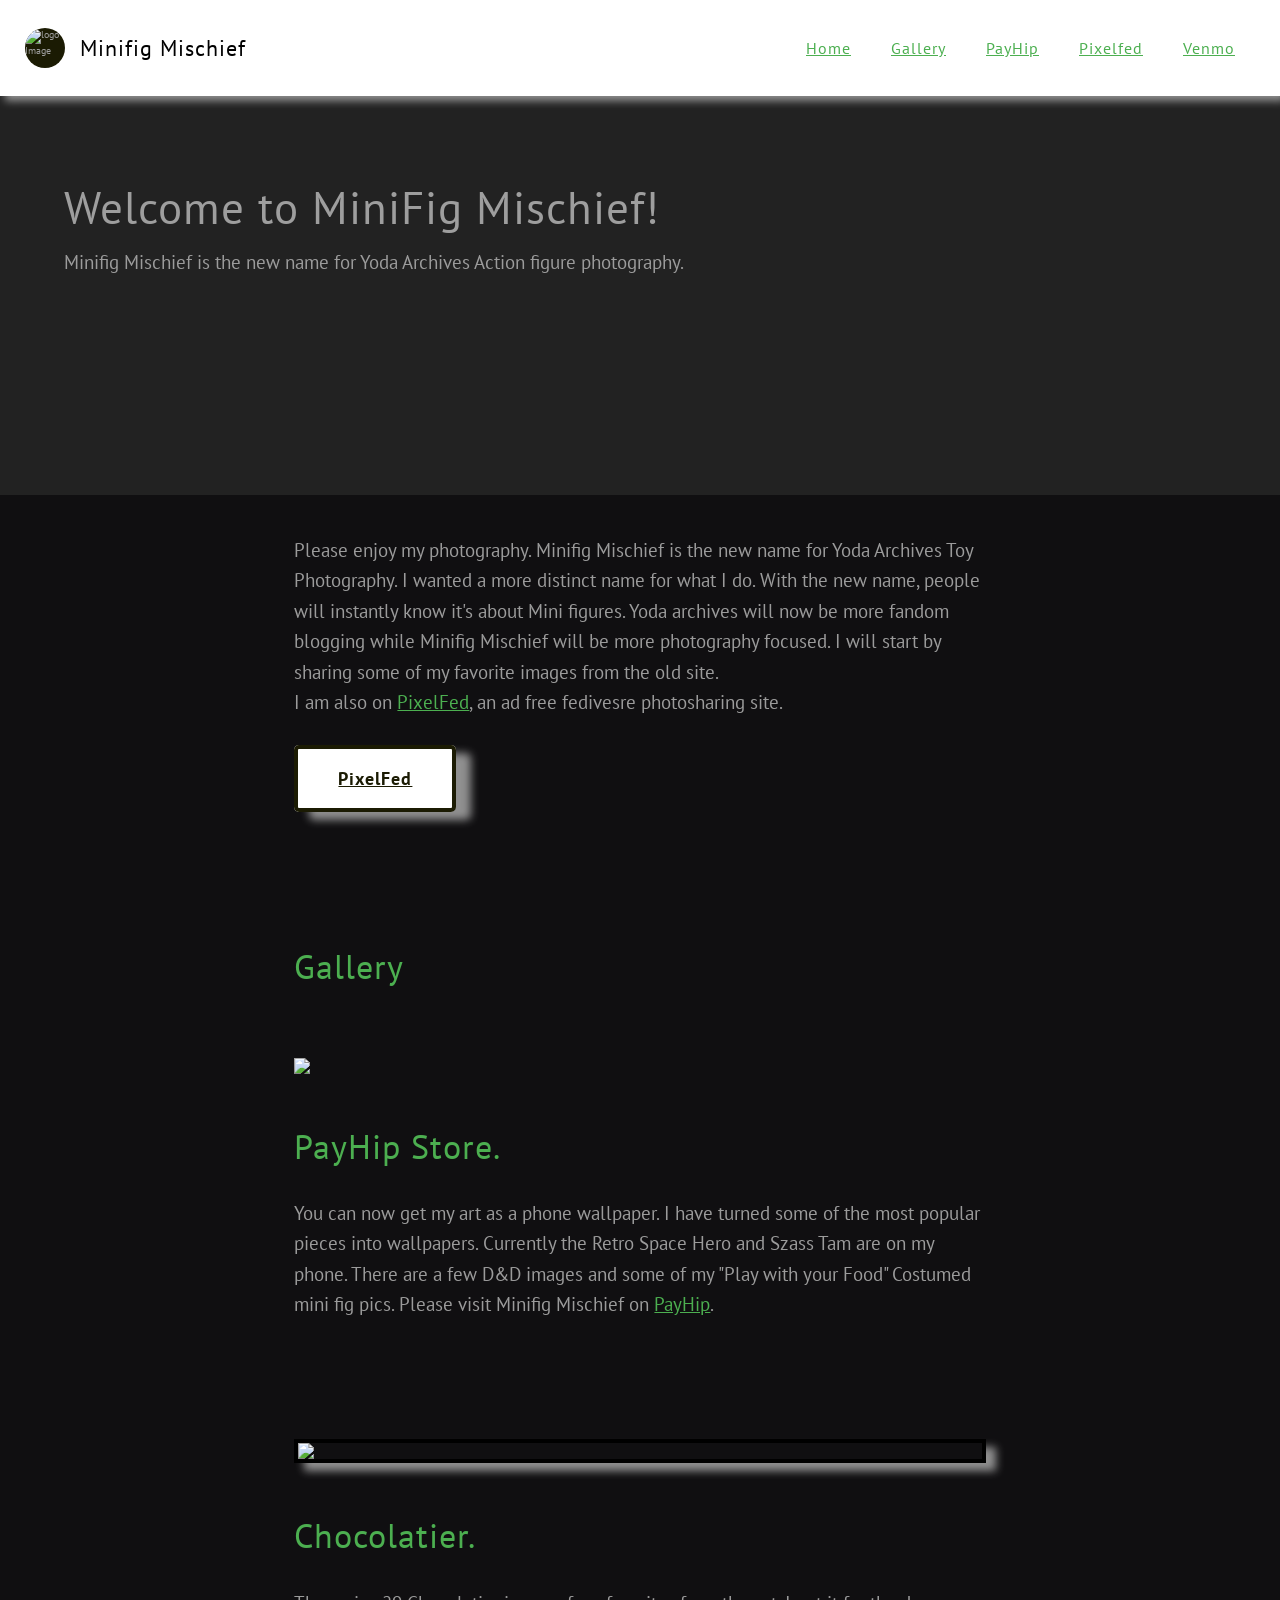
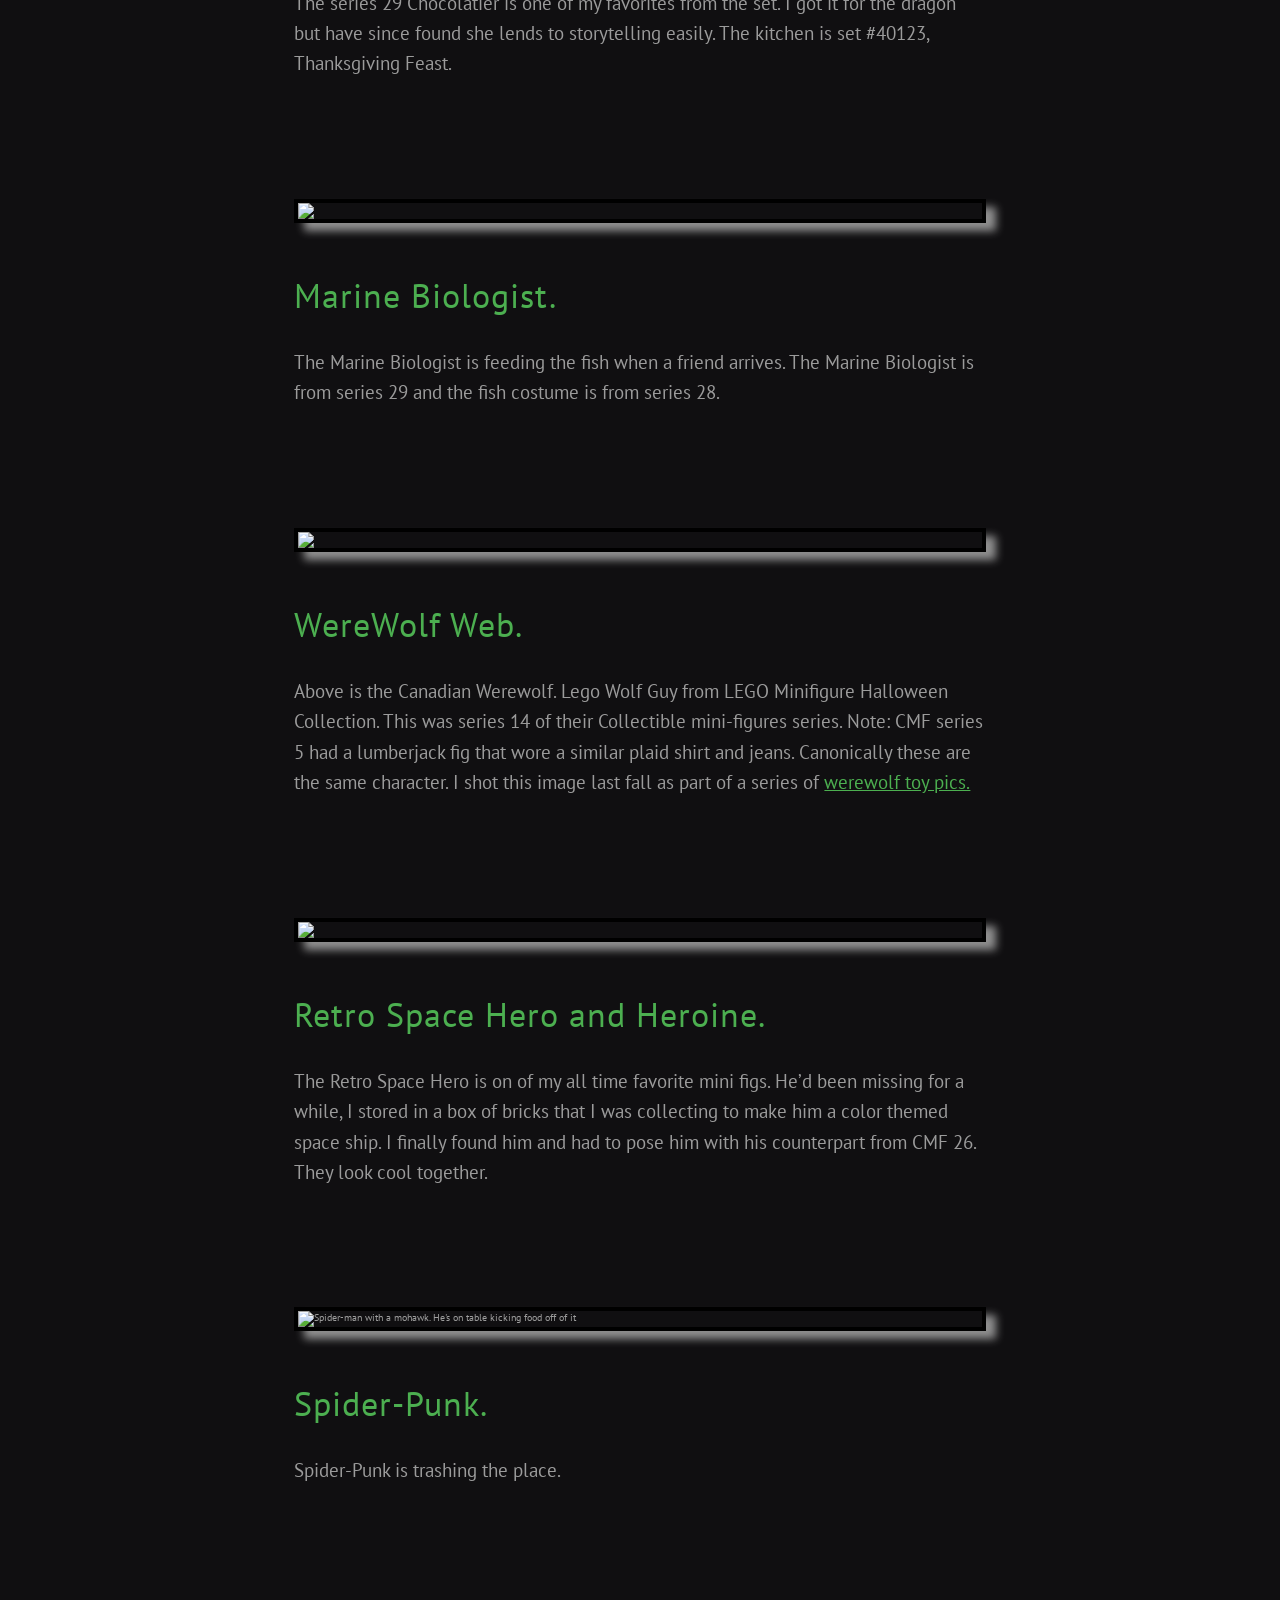
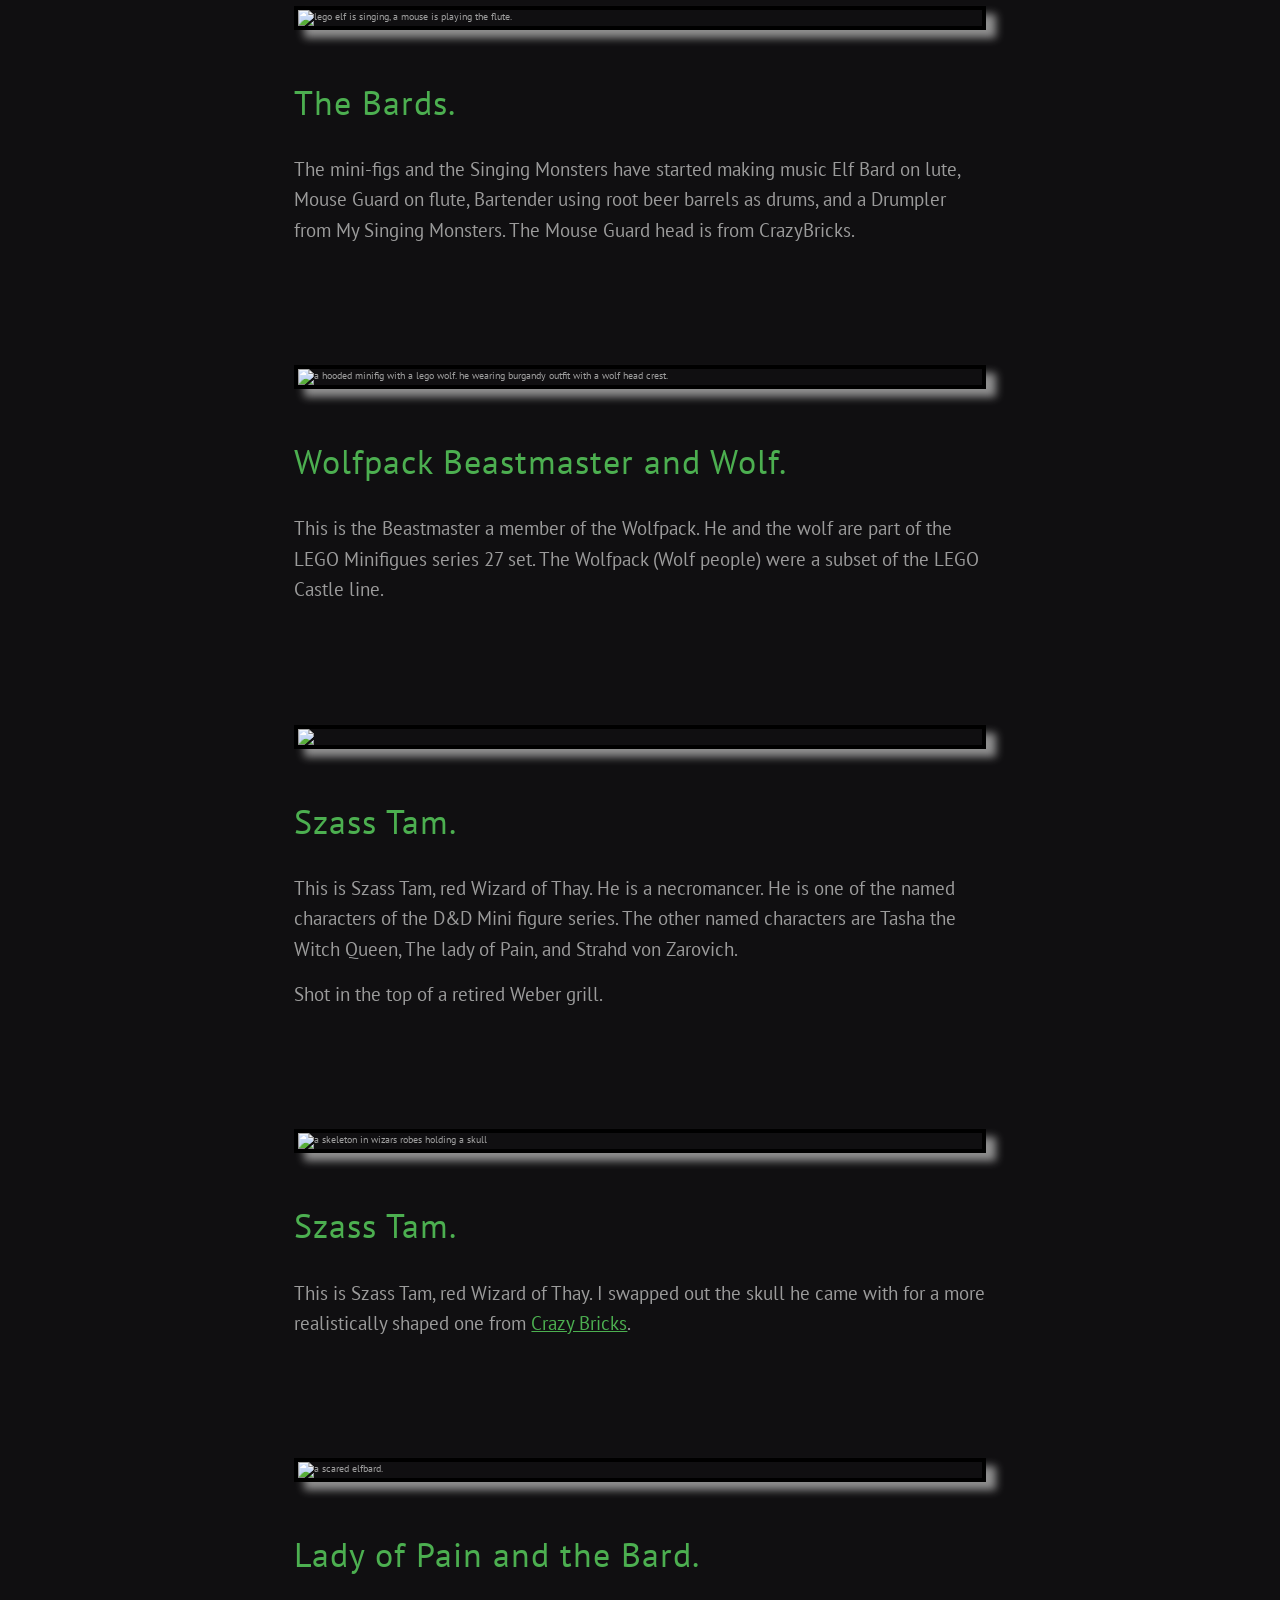
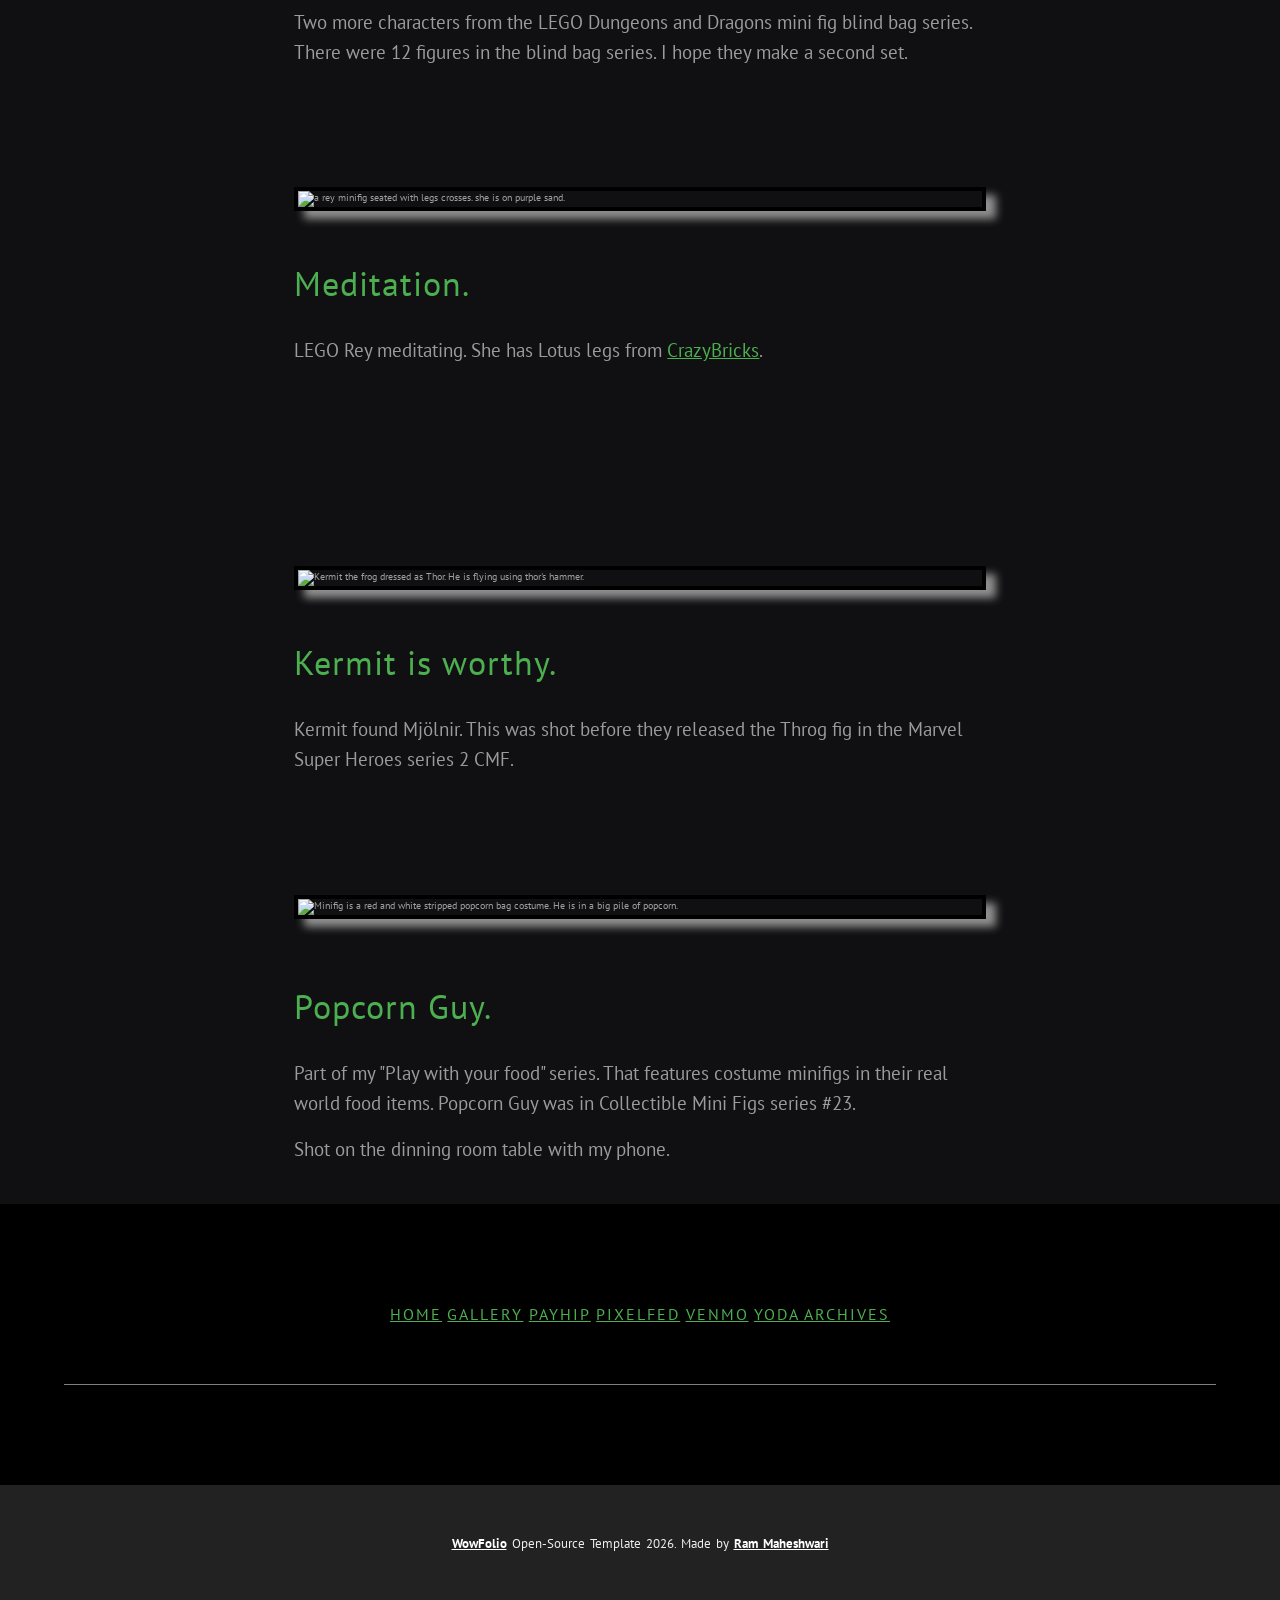
==== commit 4778094e: "edit readme, added posts" ====
--- a/index.html
+++ b/index.html
@@ -31,7 +31,7 @@
     <div class="main-header__logo-container">
       <div class="main-header__logo-img-cont">
         <img
-          src="images/retro_space_favicon.jpg"
+          src="images/favicon_space_saber.jpg"
           alt="logo Image" class="main-header__logo-img" />
       </div>
       <h4 class="main-header__logo-text">Minifig Mischief</h4>
@@ -42,11 +42,15 @@
         <li class="main-header__navigation-link">
           <a href="./index.html#gallery" name="gallery"> Gallery </a>
         </li>
+       <li class="main-header__navigation-link">
+        <a href="https://payhip.com/MinifigMischief" rel="noreferrer" name="payhip"> PayHip </a>
+      </li>
+
         <li class="main-header__navigation-link"><a href="https://pixelfed.social/Minifigmischief" rel="noreferrer" name="pixelfed"> Pixelfed </a></li>
         <li class="main-header__navigation-link">
             <a href="https://account.venmo.com/A_Temptation_of_Faeries" rel="noreferrer" name="venmo"> Venmo</a>
           </li>
-        <li class="main-header__navigation-link"><a href="https://yodaarchives.com" rel="noreferrer" name="yodaarchives"> Yoda Archives</a></li>
+        <!--li class="main-header__navigation-link"><a href="https://yodaarchives.com" rel="noreferrer" name="yodaarchives"> Yoda Archives</a></li-->
 
       </ul>
     </nav>
@@ -133,15 +137,143 @@
 
           <!-- START GALLERY BELOW   ---->
 
-          <div class="projects__list-item projects__list-item--inv">
-            <div class="projects__list-item-count">
-              <span class="projects__list-item-count-num"> 3 </span>
-              <span class="projects__list-item-count-line"> </span>
-              <span class="projects__list-item-count-end-dot"> </span>
-            </div>
-            <div class="projects__list-item-details">
-              <div class="projects__list-item-img-cont">
-                <img src="images/Spider-punk-matt.jpg" re="lego elf is singing, a mouse is playing the flute." class="projects__list-item-img" />
+                    <div class="projects__list-item projects__list-item--inv">
+            <div class="projects__list-item-count">
+              <span class="projects__list-item-count-num"> 3 </span>
+              <span class="projects__list-item-count-line"> </span>
+              <span class="projects__list-item-count-end-dot"> </span>
+            </div>
+            <div class="projects__list-item-details">
+              <div class="projects__list-it em-img-cont">
+                <img src="images/wallpaper_group.jpg" re="three lego figures." class="projects__list-item-img" />
+              </div>
+              <h3 class="heading-tertiary projects__list-item-heading-tertiary">
+                PayHip Store.
+              </h3>
+              <!-- <hr class="projects__title-text-divider" /> -->
+
+              <p class="text-primary projects__list-item-text-primary">
+                <span>You can now get my art as a phone wallpaper. I have turned some of the most popular pieces into wallpapers. Currently the Retro Space Hero and Szass Tam are on my phone. There are a few D&D images and some of my "Play with your Food" Costumed mini fig pics. Please visit Minifig Mischief on <a href="https://payhip.com/MinifigMischief" name="payhip" rel="noreferrer">PayHip</a>.</span>
+                <!-- <br />
+                <br /> -->
+              </p>
+
+            </div>
+          </div>
+
+                                       <div class="projects__list-item projects__list-item--inv">
+            <div class="projects__list-item-count">
+              <span class="projects__list-item-count-num"> 3 </span>
+              <span class="projects__list-item-count-line"> </span>
+              <span class="projects__list-item-count-end-dot"> </span>
+            </div>
+            <div class="projects__list-item-details">
+              <div class="projects__list-item-img-cont">
+                <img src="images/chocolate_specialOrder.jpg" re="LEGO minifig chocalate artist making a chocolate dragon." class="projects__list-item-img" />
+              </div>
+              <h3 class="heading-tertiary projects__list-item-heading-tertiary">
+                Chocolatier.
+              </h3>
+              <!-- <hr class="projects__title-text-divider" /> -->
+
+              <p class="text-primary projects__list-item-text-primary">
+                <span>The series 29 Chocolatier is one of my favorites from the set. I got it for the dragon but have since found she lends to storytelling easily. The kitchen is set #40123, Thanksgiving Feast.</span>
+                <!-- <br />
+                <br /> -->
+              </p>
+
+            </div>
+          </div>
+
+                             <div class="projects__list-item projects__list-item--inv">
+            <div class="projects__list-item-count">
+              <span class="projects__list-item-count-num"> 3 </span>
+              <span class="projects__list-item-count-line"> </span>
+              <span class="projects__list-item-count-end-dot"> </span>
+            </div>
+            <div class="projects__list-item-details">
+              <div class="projects__list-item-img-cont">
+                <img src="images/scuba_001_fish.jpg" re="LEGO minifig diving in water. feeding a fish. lurking behind her is a minifig in a fish costume." class="projects__list-item-img" />
+              </div>
+              <h3 class="heading-tertiary projects__list-item-heading-tertiary">
+                Marine Biologist.
+              </h3>
+              <!-- <hr class="projects__title-text-divider" /> -->
+
+              <p class="text-primary projects__list-item-text-primary">
+                <span>The Marine Biologist is feeding the fish when a friend arrives. The Marine Biologist is from series 29 and the fish costume is from series 28. </span>
+                <!-- <br />
+                <br /> -->
+              </p>
+
+            </div>
+          </div>
+
+
+                   <div class="projects__list-item projects__list-item--inv">
+            <div class="projects__list-item-count">
+              <span class="projects__list-item-count-num"> 3 </span>
+              <span class="projects__list-item-count-line"> </span>
+              <span class="projects__list-item-count-end-dot"> </span>
+            </div>
+            <div class="projects__list-item-details">
+              <div class="projects__list-item-img-cont">
+                <img src="images/wallpaper_werewolf.jpg" re="LEGO minifig werewolf in tattered flannel clothes." class="projects__list-item-img" />
+              </div>
+              <h3 class="heading-tertiary projects__list-item-heading-tertiary">
+                WereWolf Web.
+              </h3>
+              <!-- <hr class="projects__title-text-divider" /> -->
+
+              <p class="text-primary projects__list-item-text-primary">
+                <span>
+                 Above is the Canadian Werewolf. Lego Wolf Guy from LEGO Minifigure Halloween Collection. This was series 14 of their Collectible mini-figures series. Note: CMF series 5 had a lumberjack fig that wore a similar plaid shirt and jeans. Canonically these are the same character. I shot this image last fall as part of a series of <a href="https://minifigmischief.com/werewolf/index.html" name="werewolf"> werewolf toy pics.</a>  </span>
+                <!-- <br />
+                <br /> -->
+              </p>
+
+            </div>
+          </div>
+
+
+
+
+                    <div class="projects__list-item projects__list-item--inv">
+            <div class="projects__list-item-count">
+              <span class="projects__list-item-count-num"> 3 </span>
+              <span class="projects__list-item-count-line"> </span>
+              <span class="projects__list-item-count-end-dot"> </span>
+            </div>
+            <div class="projects__list-item-details">
+              <div class="projects__list-item-img-cont">
+                <img src="images/retro_space-matted.jpg" re="two figures wearing 1950's style space suits." class="projects__list-item-img" />
+              </div>
+              <h3 class="heading-tertiary projects__list-item-heading-tertiary">
+                Retro Space Hero and Heroine.
+              </h3>
+              <!-- <hr class="projects__title-text-divider" /> -->
+
+              <p class="text-primary projects__list-item-text-primary">
+                <span>The Retro Space Hero is on of my all time favorite mini figs. He’d been missing for a while, I stored in a box of bricks that I was collecting to make him a color themed space ship. I finally found him and had to pose him with his counterpart from CMF 26. They look cool together. </span>
+                <!-- <br />
+                <br /> -->
+              </p>
+
+            </div>
+          </div>
+
+
+
+
+          <div class="projects__list-item projects__list-item--inv">
+            <div class="projects__list-item-count">
+              <span class="projects__list-item-count-num"> 3 </span>
+              <span class="projects__list-item-count-line"> </span>
+              <span class="projects__list-item-count-end-dot"> </span>
+            </div>
+            <div class="projects__list-item-details">
+              <div class="projects__list-item-img-cont">
+                <img src="images/Spider-punk-matt.jpg" alt="Spider-man with a mohawk. He's on table kicking food off of it" class="projects__list-item-img" />
               </div>
               <h3 class="heading-tertiary projects__list-item-heading-tertiary">
                 Spider-Punk.
@@ -166,7 +298,7 @@
             </div>
             <div class="projects__list-item-details">
               <div class="projects__list-item-img-cont">
-                <img src="images/DND_MSM_Band_002.jpg" re="lego elf is singing, a mouse is playing the flute." class="projects__list-item-img" />
+                <img src="images/DND_MSM_Band_002.jpg" alt="lego elf is singing, a mouse is playing the flute." class="projects__list-item-img" />
               </div>
               <h3 class="heading-tertiary projects__list-item-heading-tertiary">
                 The Bards.
@@ -191,7 +323,7 @@
             </div>
             <div class="projects__list-item-details">
               <div class="projects__list-item-img-cont">
-                <img src="images/wolf_clan_matted.jpg" re="a hooded minifig with a lego wolf. he wearing burgandy outfit with a wolf head crest." class="projects__list-item-img" />
+                <img src="images/wolf_clan_matted.jpg" alt="a hooded minifig with a lego wolf. he wearing burgandy outfit with a wolf head crest." class="projects__list-item-img" />
               </div>
               <h3 class="heading-tertiary projects__list-item-heading-tertiary">
                 Wolfpack Beastmaster and Wolf.
@@ -417,6 +549,10 @@
           <li class="main-footer__link">
             <a href="./index.html#gallery">Gallery</a>
           </li>
+       <li class="main-footer__link">
+        <a href="https://payhip.com/MinifigMischief" name="payhip" rel="noreferrer">PayHip</a>
+      </li>
+
           <li class="main-footer__link">
             <a href="https://pixelfed.social/Minifigmischief" rel="noreferrer">PixelFed</a>
           </li>
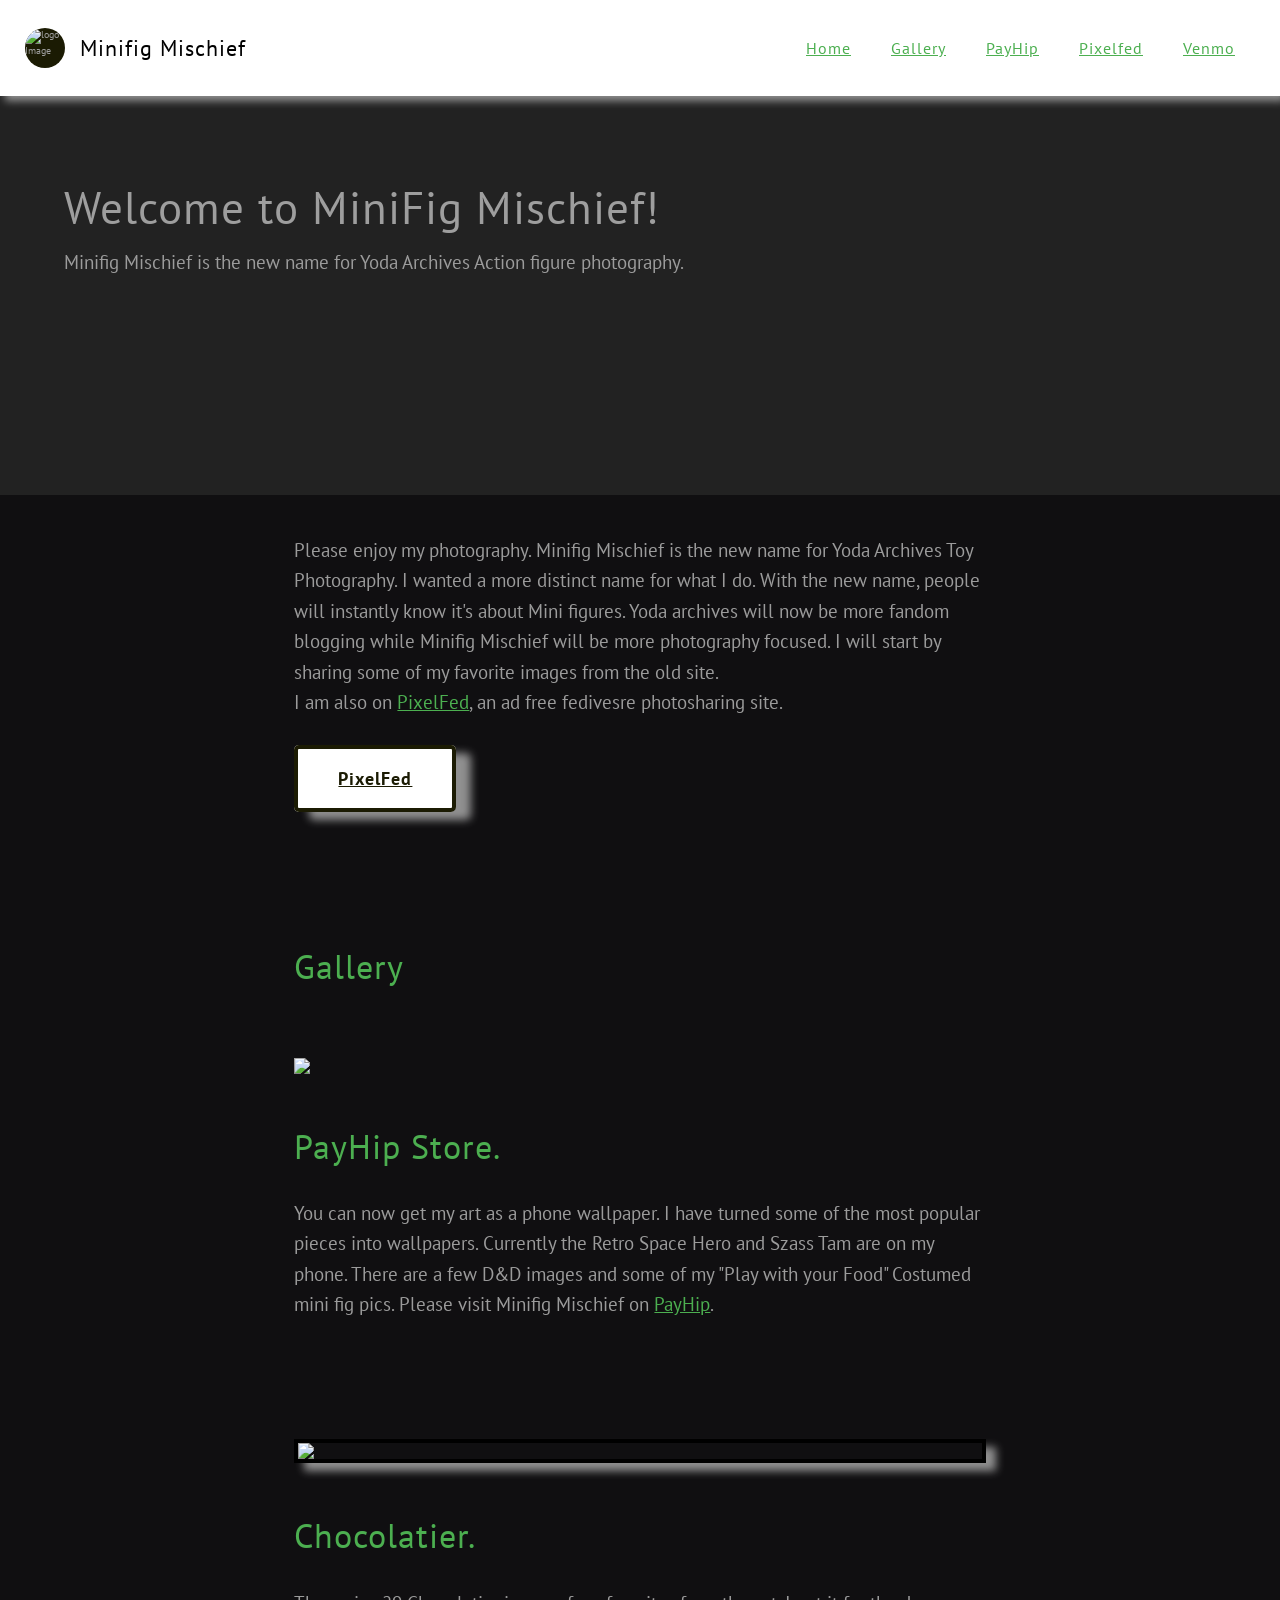
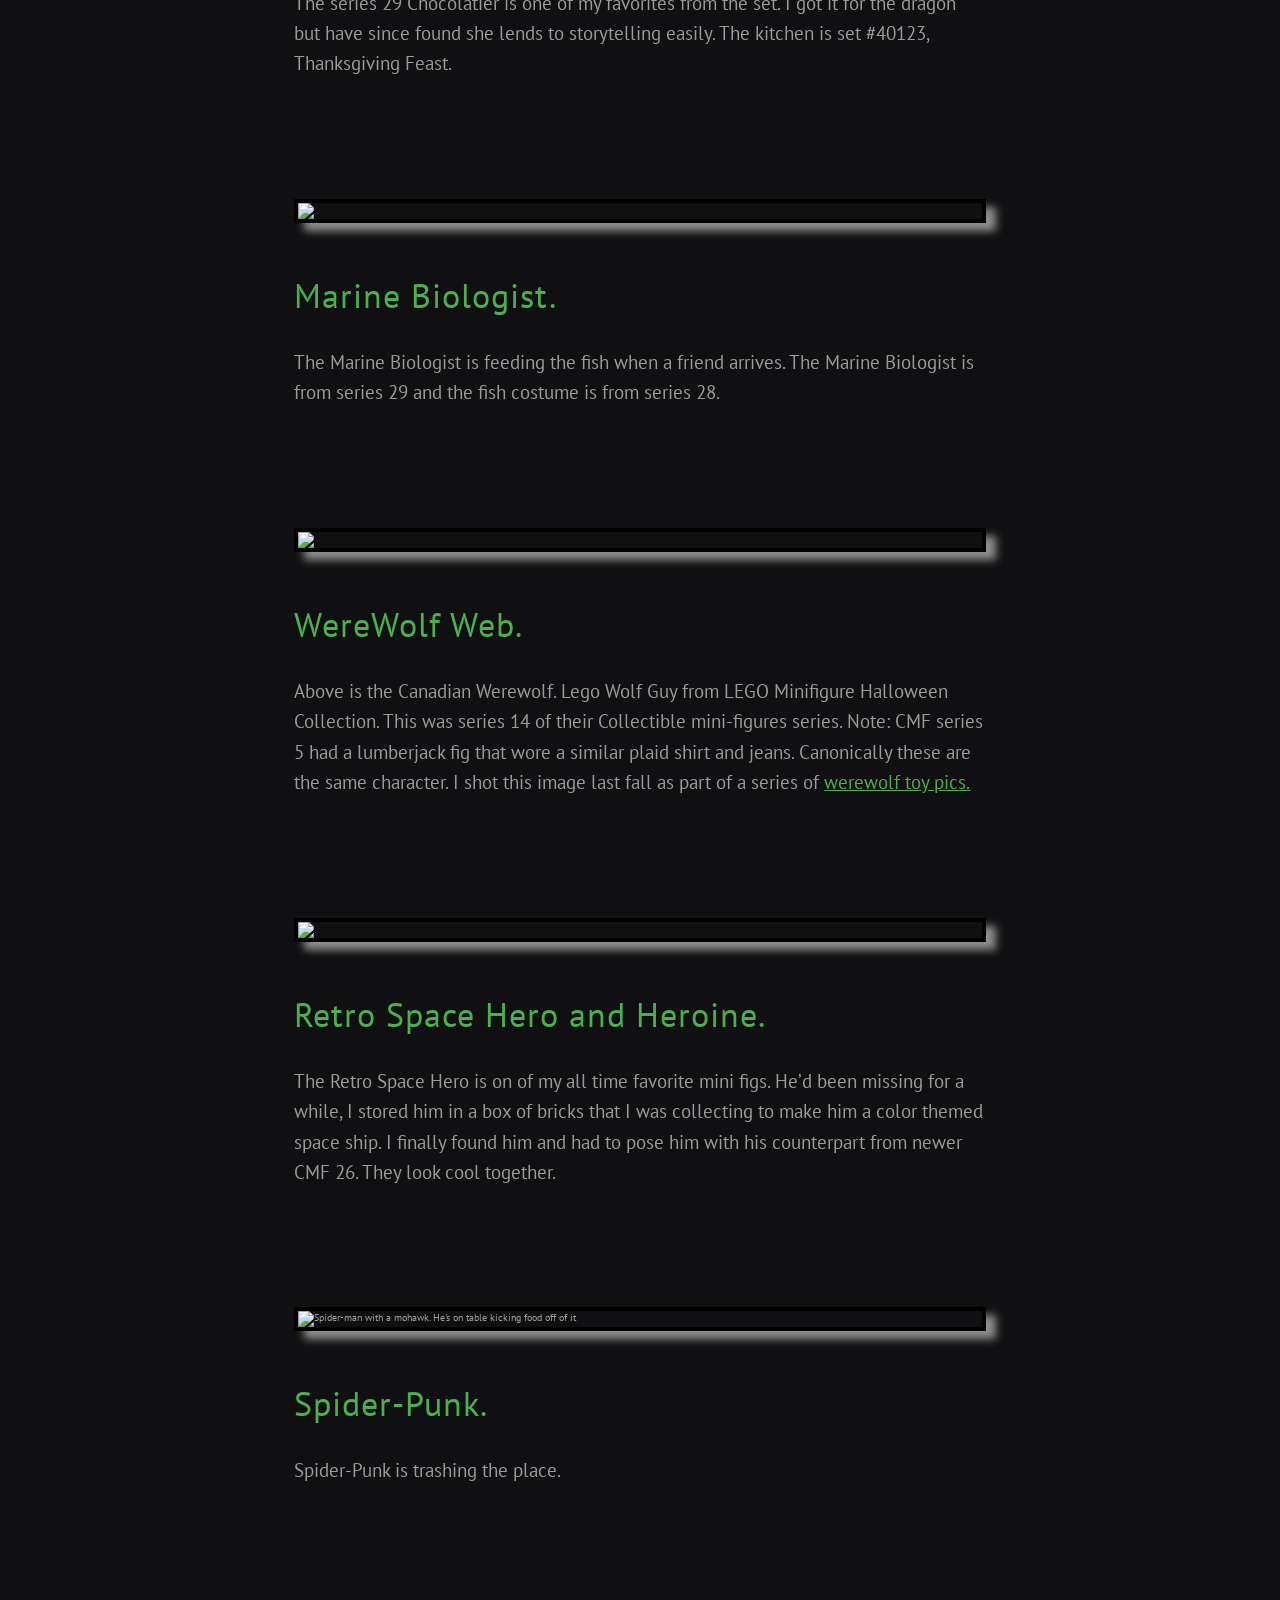
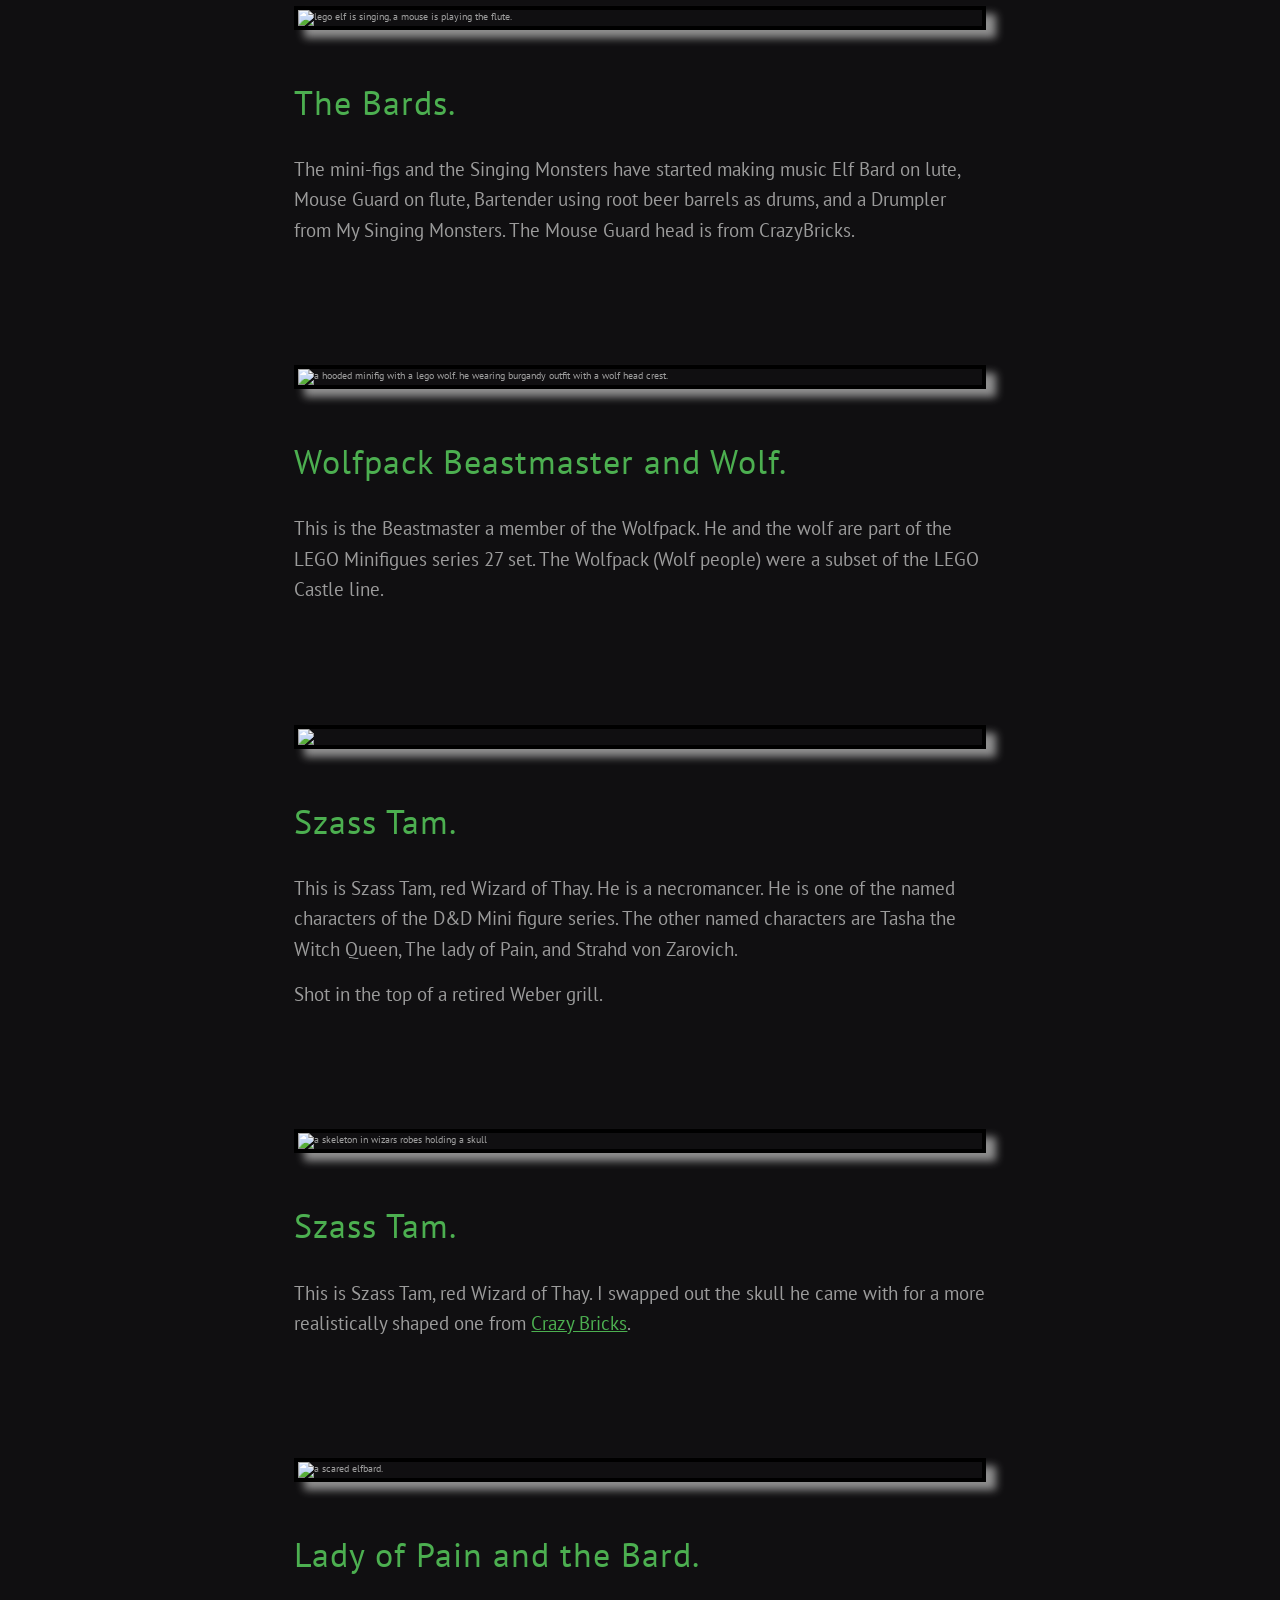
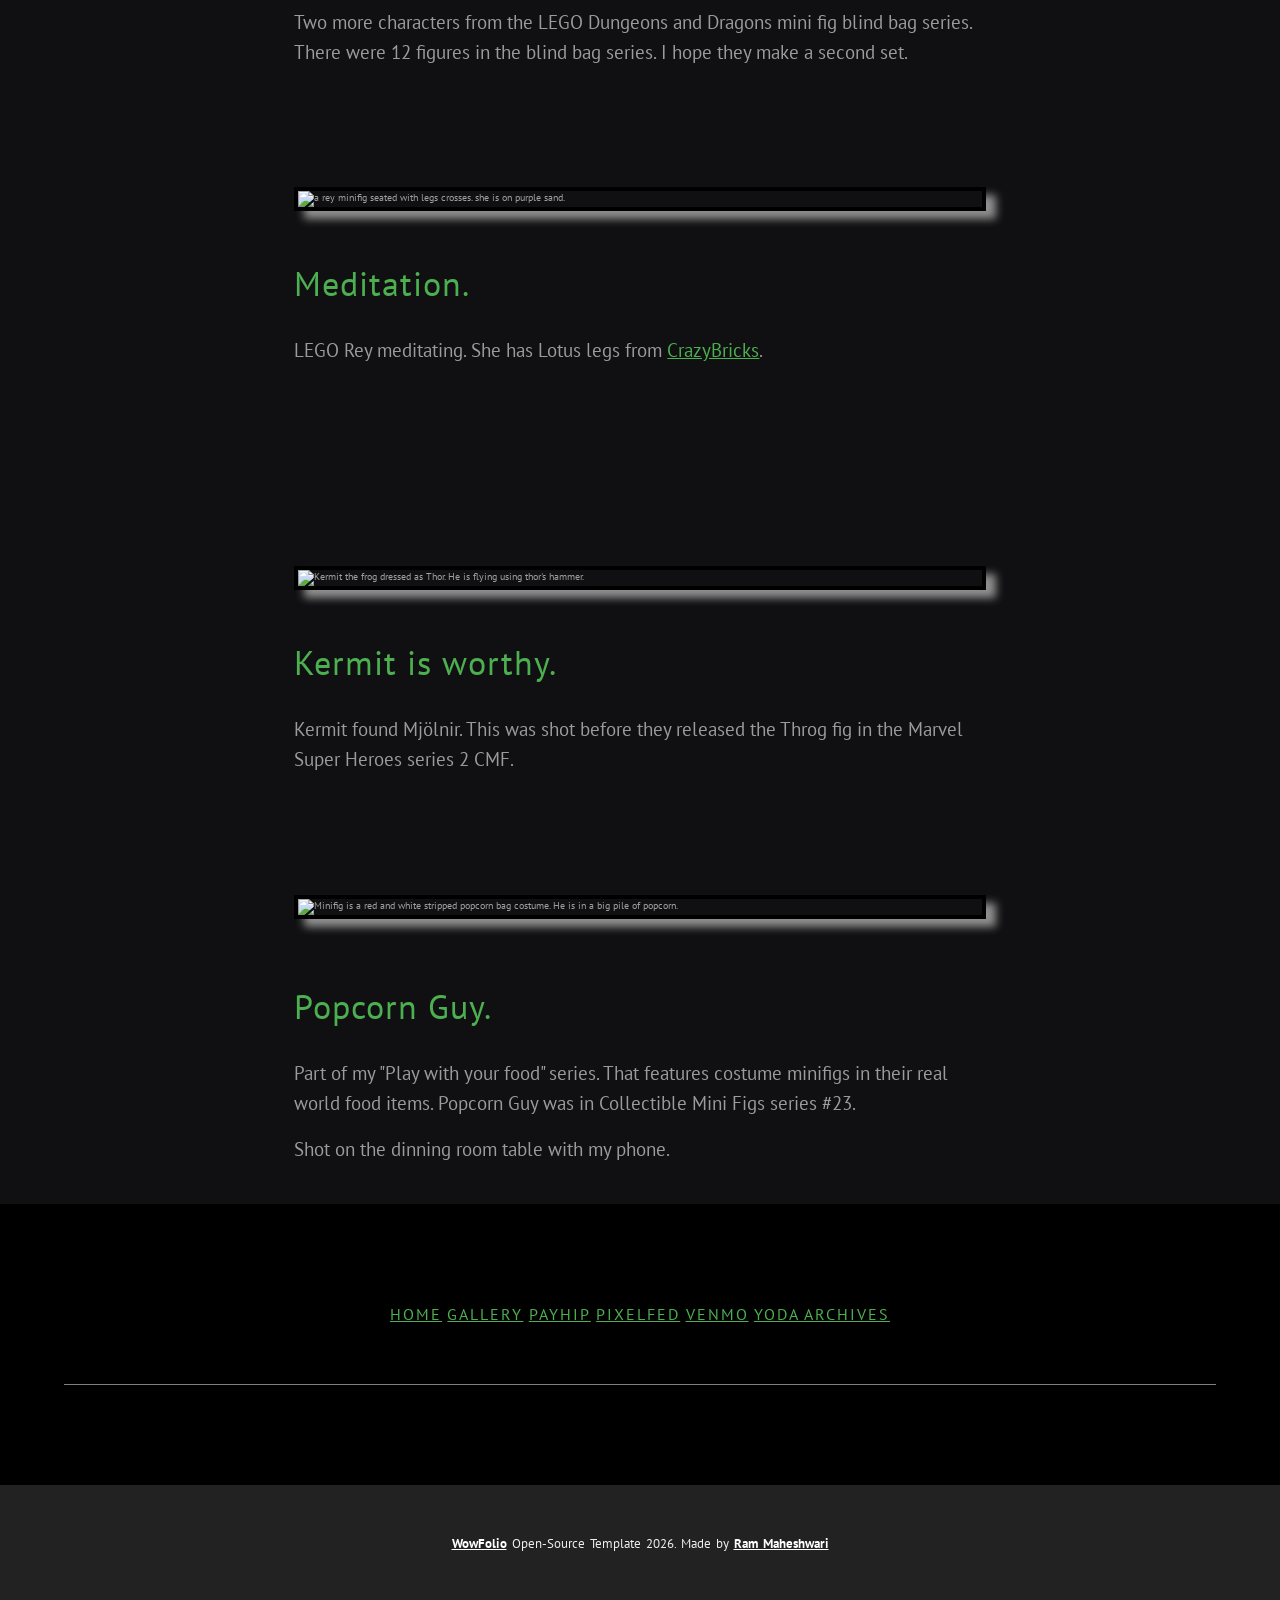
==== commit 65a17ad3: "adding werewolf toys from dev challenge" ====
--- a/index.html
+++ b/index.html
@@ -227,7 +227,7 @@
 
               <p class="text-primary projects__list-item-text-primary">
                 <span>
-                 Above is the Canadian Werewolf. Lego Wolf Guy from LEGO Minifigure Halloween Collection. This was series 14 of their Collectible mini-figures series. Note: CMF series 5 had a lumberjack fig that wore a similar plaid shirt and jeans. Canonically these are the same character. I shot this image last fall as part of a series of <a href="https://minifigmischief.com/werewolf/index.html" name="werewolf"> werewolf toy pics.</a>  </span>
+                 Above is the Canadian Werewolf. Lego Wolf Guy from LEGO Minifigure Halloween Collection. This was series 14 of their Collectible mini-figures series. Note: CMF series 5 had a lumberjack fig that wore a similar plaid shirt and jeans. Canonically these are the same character. I shot this image last fall as part of a series of <a href="werewolf/index.html" name="werewolf"> werewolf toy pics.</a>  </span>
                 <!-- <br />
                 <br /> -->
               </p>
@@ -254,7 +254,7 @@
               <!-- <hr class="projects__title-text-divider" /> -->
 
               <p class="text-primary projects__list-item-text-primary">
-                <span>The Retro Space Hero is on of my all time favorite mini figs. He’d been missing for a while, I stored in a box of bricks that I was collecting to make him a color themed space ship. I finally found him and had to pose him with his counterpart from CMF 26. They look cool together. </span>
+                <span>The Retro Space Hero is on of my all time favorite mini figs. He’d been missing for a while, I stored him in a box of bricks that I was collecting to make him a color themed space ship. I finally found him and had to pose him with his counterpart from newer CMF 26. They look cool together. </span>
                 <!-- <br />
                 <br /> -->
               </p>
